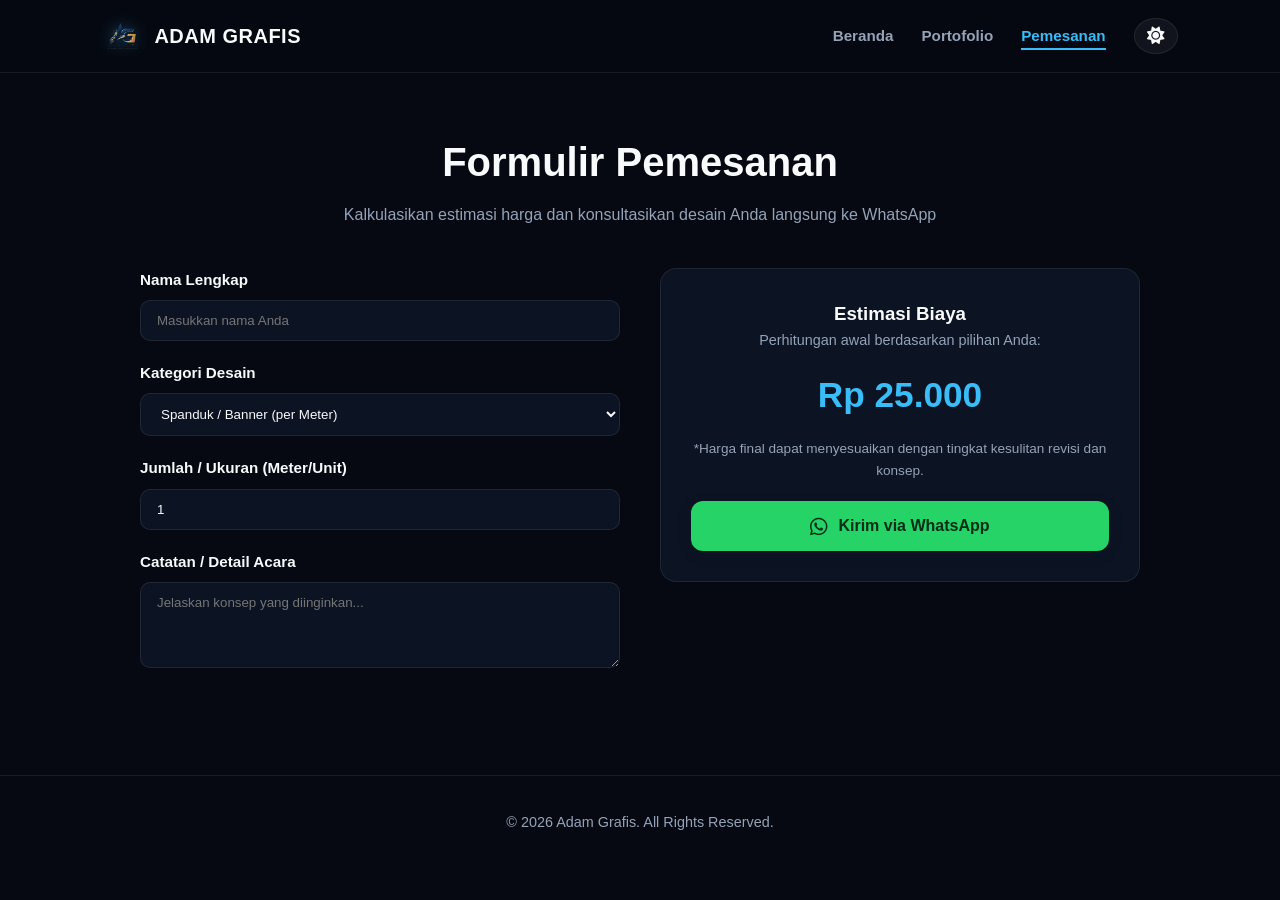
==== pemesanan.html @ 1ab86fd9 "Add files via upload" ====
<!DOCTYPE html>
<html lang="id">
<head>
  <meta charset="UTF-8">
  <meta name="viewport" content="width=device-width, initial-scale=1.0">
  <title>Pemesanan — Adam Grafis</title>
  <link rel="stylesheet" href="https://cdnjs.cloudflare.com/ajax/libs/font-awesome/6.4.0/css/all.min.css">
  <link rel="stylesheet" href="style.css">
</head>
<body>

  <!-- Smooth Page Transition Loader -->
  <div id="pageLoader" class="active">
    <div class="spinner"></div>
    <div class="loader-text">TUNGGU SEBENTAR YAA...</div>
  </div>

  <header>
    <a href="index.html" class="brand">
      <img src="logo AG.png" alt="Adam Grafis Logo">
      <span class="brand-name">ADAM GRAFIS</span>
    </a>
    <ul class="nav-links">
      <li><a href="index.html">Beranda</a></li>
      <li><a href="portofolio.html">Portofolio</a></li>
      <li><a href="pemesanan.html" class="active">Pemesanan</a></li>
      <li><button id="themeToggle" class="theme-toggle"><i class="fa-solid fa-sun"></i></button></li>
    </ul>
  </header>

  <main class="page-container">
    <h1 class="section-title">Formulir Pemesanan</h1>
    <p class="section-subtitle">Kalkulasikan estimasi harga dan konsultasikan desain Anda langsung ke WhatsApp</p>

    <div class="order-container">
      <form id="orderForm" onsubmit="event.preventDefault();">
        <div class="form-group">
          <label for="clientName">Nama Lengkap</label>
          <input type="text" id="clientName" class="form-control" placeholder="Masukkan nama Anda" required>
        </div>

        <div class="form-group">
          <label for="orderCategory">Kategori Desain</label>
          <select id="orderCategory" class="form-control">
            <option value="spanduk">Spanduk / Banner (per Meter)</option>
            <option value="flyer">Flyer / Brosur (per Paket)</option>
            <option value="stage">Stage / Rigging Backdrop (per Meter)</option>
          </select>
        </div>

        <div class="form-group">
          <label for="orderSize">Jumlah / Ukuran (Meter/Unit)</label>
          <input type="number" id="orderSize" class="form-control" value="1" min="1" required>
        </div>

        <div class="form-group">
          <label for="orderNotes">Catatan / Detail Acara</label>
          <textarea id="orderNotes" class="form-control" rows="4" placeholder="Jelaskan konsep yang diinginkan..."></textarea>
        </div>
      </form>

      <div class="price-box">
        <h3>Estimasi Biaya</h3>
        <p style="color: var(--text-secondary); font-size: 0.9rem;">Perhitungan awal berdasarkan pilihan Anda:</p>
        <div class="price-amount" id="estimatedPrice">Rp 0</div>
        <p style="font-size: 0.85rem; color: var(--text-secondary); margin-bottom: 20px;">*Harga final dapat menyesuaikan dengan tingkat kesulitan revisi dan konsep.</p>
        
        <a href="https://wa.me/6283874795123?text=Halo%20Adam%20Grafis,%20saya%20ingin%20konsultasi%20pemesanan%20desain" target="_blank" class="btn-main btn-whatsapp" style="width: 100%; justify-content: center;">
          <i class="fa-brands fa-whatsapp fa-lg"></i> Kirim via WhatsApp
        </a>
      </div>
    </div>
  </main>

  <button id="backToTop" class="back-to-top"><i class="fa-solid fa-arrow-up"></i></button>

  <footer>
    <p>&copy; 2026 Adam Grafis. All Rights Reserved.</p>
  </footer>

  <script src="script.js"></script>
</body>
</html>
---- style.css ----
/* Custom Properties / Theme Variables */
:root {
  --bg-color: #060911;
  --bg-card: rgba(15, 23, 42, 0.75);
  --bg-header: rgba(6, 9, 17, 0.85);
  --text-primary: #f8fafc;
  --text-secondary: #94a3b8;
  --accent-color: #38bdf8;
  --accent-glow: rgba(56, 189, 248, 0.35);
  --border-color: rgba(255, 255, 255, 0.08);
  --card-hover-border: rgba(56, 189, 248, 0.5);
}

[data-theme="light"] {
  --bg-color: #f1f5f9;
  --bg-card: rgba(255, 255, 255, 0.85);
  --bg-header: rgba(241, 245, 249, 0.85);
  --text-primary: #0f172a;
  --text-secondary: #475569;
  --accent-color: #0284c7;
  --accent-glow: rgba(2, 132, 199, 0.25);
  --border-color: rgba(0, 0, 0, 0.08);
  --card-hover-border: rgba(2, 132, 199, 0.4);
}

* {
  margin: 0;
  padding: 0;
  box-sizing: border-box;
  font-family: 'Plus Jakarta Sans', sans-serif;
  transition: background-color 0.4s ease, color 0.4s ease, border-color 0.4s ease;
}

html { scroll-behavior: smooth; }

body {
  background-color: var(--bg-color);
  color: var(--text-primary);
  overflow-x: hidden;
  line-height: 1.6;
}

/* Page Page Transition Loader */
#pageLoader {
  position: fixed;
  top: 0; left: 0; width: 100%; height: 100%;
  background: var(--bg-color);
  display: flex;
  flex-direction: column;
  justify-content: center;
  align-items: center;
  z-index: 9999;
  opacity: 0;
  pointer-events: none;
  transition: opacity 0.5s ease-in-out;
}

#pageLoader.active {
  opacity: 1;
  pointer-events: all;
}

.spinner {
  width: 50px;
  height: 50px;
  border: 4px solid var(--border-color);
  border-top: 4px solid var(--accent-color);
  border-radius: 50%;
  animation: spin 1.2s cubic-bezier(0.5, 0, 0.5, 1) infinite;
  box-shadow: 0 0 15px var(--accent-glow);
}

.loader-text {
  margin-top: 16px;
  font-size: 0.95rem;
  font-weight: 600;
  color: var(--accent-color);
  letter-spacing: 1px;
}

@keyframes spin {
  0% { transform: rotate(0deg); }
  100% { transform: rotate(360deg); }
}

/* Header & Navigasi */
header {
  position: fixed;
  top: 0; left: 0; width: 100%;
  padding: 16px 8%;
  display: flex;
  justify-content: space-between;
  align-items: center;
  background: var(--bg-header);
  backdrop-filter: blur(16px);
  -webkit-backdrop-filter: blur(16px);
  z-index: 1000;
  border-bottom: 1px solid var(--border-color);
}

.brand { display: flex; align-items: center; gap: 12px; text-decoration: none; }
.brand img { height: 40px; filter: drop-shadow(0 0 8px var(--accent-glow)); }
.brand-name { font-weight: 800; font-size: 1.25rem; color: var(--text-primary); letter-spacing: 0.5px; }

.nav-links { display: flex; gap: 28px; list-style: none; align-items: center; }
.nav-links a {
  color: var(--text-secondary);
  text-decoration: none;
  font-weight: 600;
  font-size: 0.95rem;
  position: relative;
  padding: 6px 0;
}

.nav-links a::after {
  content: '';
  position: absolute;
  bottom: 0; left: 0; width: 0%; height: 2px;
  background: var(--accent-color);
  transition: width 0.3s ease;
}

.nav-links a:hover::after, .nav-links a.active::after { width: 100%; }
.nav-links a:hover, .nav-links a.active { color: var(--accent-color); }

.theme-toggle {
  background: rgba(255, 255, 255, 0.05);
  border: 1px solid var(--border-color);
  color: var(--text-primary);
  font-size: 1.1rem;
  cursor: pointer;
  padding: 8px 12px;
  border-radius: 50%;
  display: flex;
  align-items: center;
  justify-content: center;
  transition: transform 0.3s ease;
}
.theme-toggle:hover { transform: scale(1.1); }

/* Layout Main Container */
.page-container { padding: 130px 8% 80px; min-height: 85vh; }
.section-title { text-align: center; font-size: 2.5rem; font-weight: 800; margin-bottom: 8px; }
.section-subtitle { text-align: center; color: var(--text-secondary); margin-bottom: 40px; }

/* Hero Section */
.hero-section {
  min-height: 90vh;
  display: flex;
  align-items: center;
  justify-content: center;
  padding: 140px 8% 80px;
  text-align: center;
}

.animated-logo-wrapper { margin-bottom: 25px; }
.animated-logo {
  width: 140px;
  height: auto;
  animation: logoFloat 4s ease-in-out infinite, logoGlow 3s ease-in-out infinite alternate;
}

@keyframes logoFloat {
  0%, 100% { transform: translateY(0px) rotate(0deg); }
  50% { transform: translateY(-12px) rotate(2deg); }
}

@keyframes logoGlow {
  0% { filter: drop-shadow(0 0 12px var(--accent-glow)); }
  100% { filter: drop-shadow(0 0 30px var(--accent-color)); }
}

.hero-title {
  font-size: 3.6rem;
  font-weight: 800;
  margin-bottom: 20px;
  background: linear-gradient(135deg, var(--text-primary) 30%, var(--accent-color) 100%);
  -webkit-background-clip: text;
  -webkit-text-fill-color: transparent;
  line-height: 1.2;
}

.hero-subtitle { color: var(--text-secondary); margin-bottom: 35px; font-size: 1.15rem; max-width: 680px; margin-left: auto; margin-right: auto; }

/* Buttons */
.btn-wrapper { display: flex; gap: 16px; justify-content: center; flex-wrap: wrap; }
.btn-main {
  padding: 12px 28px;
  border-radius: 12px;
  text-decoration: none;
  font-weight: 600;
  display: inline-flex;
  align-items: center;
  gap: 10px;
  cursor: pointer;
  border: none;
  box-shadow: 0 4px 15px rgba(0, 0, 0, 0.1);
  transition: transform 0.3s ease, box-shadow 0.3s ease;
}
.btn-main:hover { transform: translateY(-3px); box-shadow: 0 8px 25px var(--accent-glow); }
.btn-whatsapp { background: #25d366; color: #052e16; }
.btn-primary { background: var(--accent-color); color: #fff; }

/* Stats Section */
.stats-section {
  display: flex;
  justify-content: space-around;
  padding: 50px 8%;
  background: var(--bg-card);
  backdrop-filter: blur(10px);
  border-top: 1px solid var(--border-color);
  border-bottom: 1px solid var(--border-color);
  flex-wrap: wrap;
  gap: 20px;
}
.stat-card { text-align: center; }
.stat-card h3 { font-size: 2.8rem; font-weight: 800; color: var(--accent-color); }
.stat-card p { color: var(--text-secondary); font-weight: 500; }

/* Search & Filter Portofolio */
.search-container { display: flex; justify-content: center; margin-bottom: 30px; }
.search-input {
  width: 100%; max-width: 450px; padding: 14px 22px;
  border-radius: 30px; border: 1px solid var(--border-color);
  background: var(--bg-card); color: var(--text-primary);
  outline: none; font-size: 0.95rem;
}
.search-input:focus { border-color: var(--accent-color); box-shadow: 0 0 15px var(--accent-glow); }

.filter-wrapper { display: flex; justify-content: center; gap: 12px; margin-bottom: 40px; flex-wrap: wrap; }
.filter-btn {
  padding: 10px 22px; background: var(--bg-card);
  border: 1px solid var(--border-color); color: var(--text-secondary);
  border-radius: 25px; cursor: pointer; font-weight: 600;
}
.filter-btn.active, .filter-btn:hover { background: var(--accent-color); color: #fff; border-color: var(--accent-color); }

.portfolio-grid { display: grid; grid-template-columns: repeat(auto-fit, minmax(320px, 1fr)); gap: 30px; }
.portfolio-card {
  background: var(--bg-card);
  border-radius: 16px;
  border: 1px solid var(--border-color);
  overflow: hidden;
  cursor: pointer;
  backdrop-filter: blur(8px);
}
.portfolio-card:hover { border-color: var(--card-hover-border); transform: translateY(-5px); }
.card-img-container img { width: 100%; height: 230px; object-fit: cover; }
.card-body { padding: 22px; }
.card-tag { font-size: 0.75rem; color: var(--accent-color); font-weight: 800; text-transform: uppercase; margin-bottom: 6px; }
.card-title { font-size: 1.2rem; font-weight: 700; margin-bottom: 8px; }
.card-desc { font-size: 0.9rem; color: var(--text-secondary); }

/* Form Order & Estimator Box */
.order-container { display: grid; grid-template-columns: 1fr 1fr; gap: 40px; max-width: 1000px; margin: 0 auto; }
@media (max-width: 768px) { .order-container { grid-template-columns: 1fr; } }

.form-group { margin-bottom: 20px; text-align: left; }
.form-group label { display: block; margin-bottom: 8px; font-weight: 600; font-size: 0.95rem; }
.form-control {
  width: 100%; padding: 12px 16px; border-radius: 10px;
  border: 1px solid var(--border-color); background: var(--bg-card);
  color: var(--text-primary); outline: none;
}
.form-control:focus { border-color: var(--accent-color); }

.price-box {
  background: var(--bg-card); padding: 30px;
  border-radius: 16px; border: 1px solid var(--border-color);
  height: fit-content; text-align: center; backdrop-filter: blur(10px);
}
.price-amount { font-size: 2.2rem; font-weight: 800; color: var(--accent-color); margin: 15px 0; }

/* Lightbox Modal */
.lightbox { display: none; position: fixed; z-index: 2000; top:0; left:0; width:100%; height:100%; background: rgba(0,0,0,0.85); backdrop-filter: blur(10px); justify-content: center; align-items: center; flex-direction: column; }
.lightbox-content { max-width: 85%; max-height: 80%; border-radius: 12px; }
.lightbox-close { position: absolute; top: 25px; right: 35px; font-size: 2.5rem; color: #fff; cursor: pointer; }

/* Back To Top Button */
.back-to-top {
  position: fixed; bottom: 25px; right: 25px;
  background: var(--accent-color); color: #fff; border: none;
  width: 48px; height: 48px; border-radius: 50%;
  cursor: pointer; display: none; z-index: 99;
  box-shadow: 0 4px 15px var(--accent-glow);
}

footer { padding: 35px; text-align: center; border-top: 1px solid var(--border-color); color: var(--text-secondary); font-size: 0.9rem; }
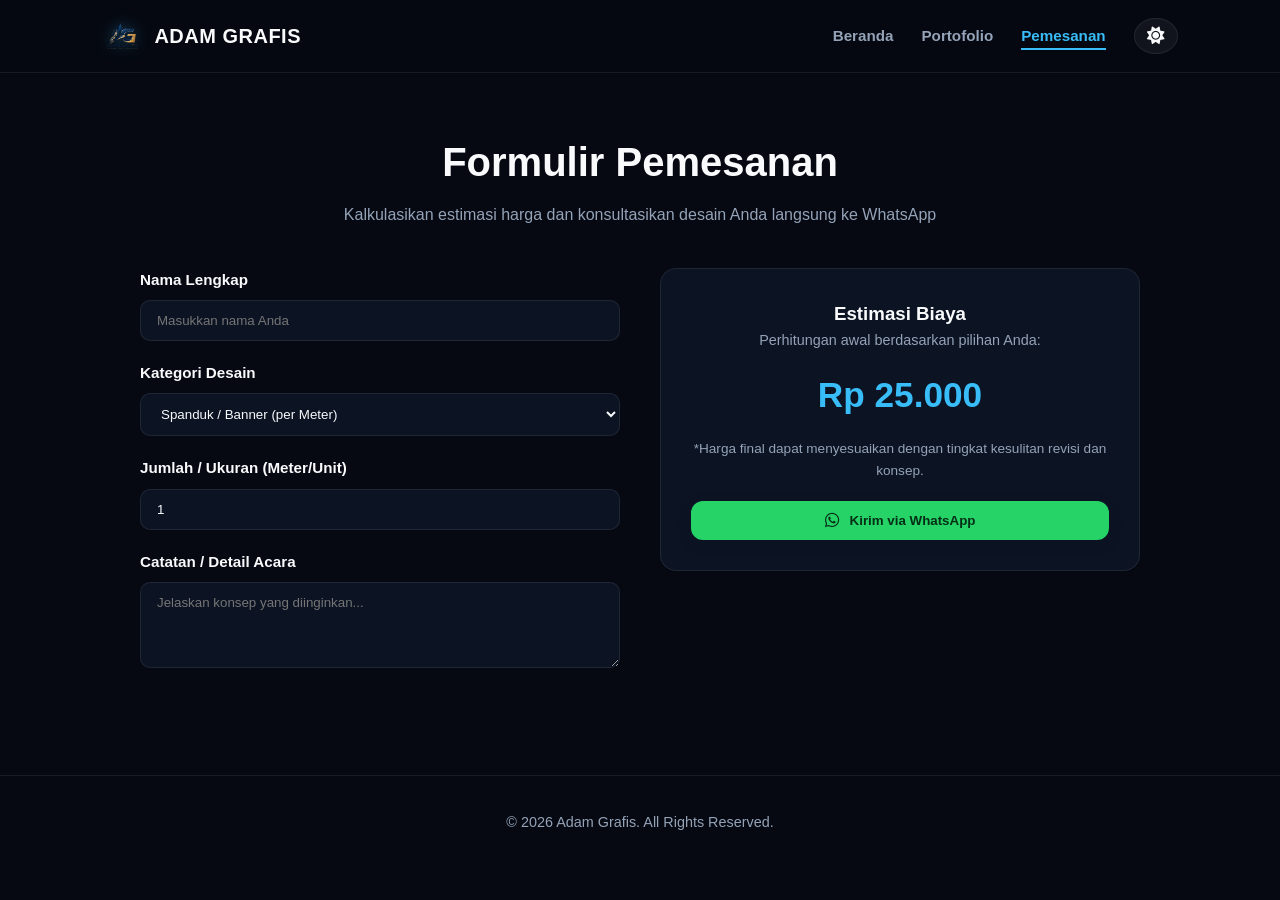
==== commit a9849607: "Update pemesanan.html" ====
--- a/pemesanan.html
+++ b/pemesanan.html
@@ -9,7 +9,6 @@
 </head>
 <body>
 
-  <!-- Smooth Page Transition Loader -->
   <div id="pageLoader" class="active">
     <div class="spinner"></div>
     <div class="loader-text">TUNGGU SEBENTAR YAA...</div>
@@ -65,9 +64,9 @@
         <div class="price-amount" id="estimatedPrice">Rp 0</div>
         <p style="font-size: 0.85rem; color: var(--text-secondary); margin-bottom: 20px;">*Harga final dapat menyesuaikan dengan tingkat kesulitan revisi dan konsep.</p>
         
-        <a href="https://wa.me/6283874795123?text=Halo%20Adam%20Grafis,%20saya%20ingin%20konsultasi%20pemesanan%20desain" target="_blank" class="btn-main btn-whatsapp" style="width: 100%; justify-content: center;">
+        <button id="sendWaBtn" class="btn-main btn-whatsapp" style="width: 100%; justify-content: center;">
           <i class="fa-brands fa-whatsapp fa-lg"></i> Kirim via WhatsApp
-        </a>
+        </button>
       </div>
     </div>
   </main>
@@ -80,4 +79,4 @@
 
   <script src="script.js"></script>
 </body>
-</html>+</html>
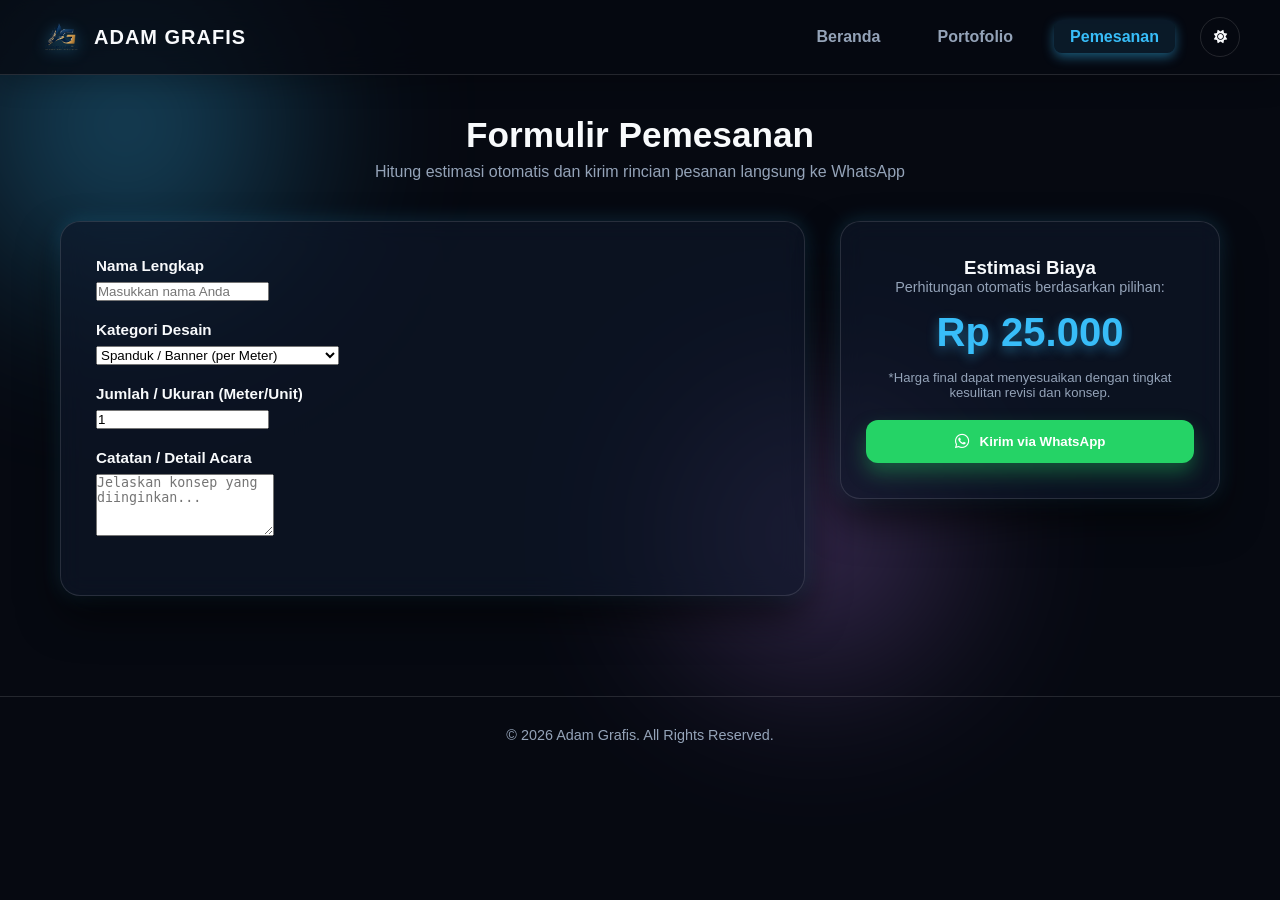
==== commit c8c7829b: "Add files via upload" ====
--- a/pemesanan.html
+++ b/pemesanan.html
@@ -1,82 +1,88 @@
-<!DOCTYPE html>
-<html lang="id">
-<head>
-  <meta charset="UTF-8">
-  <meta name="viewport" content="width=device-width, initial-scale=1.0">
-  <title>Pemesanan — Adam Grafis</title>
-  <link rel="stylesheet" href="https://cdnjs.cloudflare.com/ajax/libs/font-awesome/6.4.0/css/all.min.css">
-  <link rel="stylesheet" href="style.css">
-</head>
-<body>
-
-  <div id="pageLoader" class="active">
-    <div class="spinner"></div>
-    <div class="loader-text">TUNGGU SEBENTAR YAA...</div>
-  </div>
-
-  <header>
-    <a href="index.html" class="brand">
-      <img src="logo AG.png" alt="Adam Grafis Logo">
-      <span class="brand-name">ADAM GRAFIS</span>
-    </a>
-    <ul class="nav-links">
-      <li><a href="index.html">Beranda</a></li>
-      <li><a href="portofolio.html">Portofolio</a></li>
-      <li><a href="pemesanan.html" class="active">Pemesanan</a></li>
-      <li><button id="themeToggle" class="theme-toggle"><i class="fa-solid fa-sun"></i></button></li>
-    </ul>
-  </header>
-
-  <main class="page-container">
-    <h1 class="section-title">Formulir Pemesanan</h1>
-    <p class="section-subtitle">Kalkulasikan estimasi harga dan konsultasikan desain Anda langsung ke WhatsApp</p>
-
-    <div class="order-container">
-      <form id="orderForm" onsubmit="event.preventDefault();">
-        <div class="form-group">
-          <label for="clientName">Nama Lengkap</label>
-          <input type="text" id="clientName" class="form-control" placeholder="Masukkan nama Anda" required>
-        </div>
-
-        <div class="form-group">
-          <label for="orderCategory">Kategori Desain</label>
-          <select id="orderCategory" class="form-control">
-            <option value="spanduk">Spanduk / Banner (per Meter)</option>
-            <option value="flyer">Flyer / Brosur (per Paket)</option>
-            <option value="stage">Stage / Rigging Backdrop (per Meter)</option>
-          </select>
-        </div>
-
-        <div class="form-group">
-          <label for="orderSize">Jumlah / Ukuran (Meter/Unit)</label>
-          <input type="number" id="orderSize" class="form-control" value="1" min="1" required>
-        </div>
-
-        <div class="form-group">
-          <label for="orderNotes">Catatan / Detail Acara</label>
-          <textarea id="orderNotes" class="form-control" rows="4" placeholder="Jelaskan konsep yang diinginkan..."></textarea>
-        </div>
-      </form>
-
-      <div class="price-box">
-        <h3>Estimasi Biaya</h3>
-        <p style="color: var(--text-secondary); font-size: 0.9rem;">Perhitungan awal berdasarkan pilihan Anda:</p>
-        <div class="price-amount" id="estimatedPrice">Rp 0</div>
-        <p style="font-size: 0.85rem; color: var(--text-secondary); margin-bottom: 20px;">*Harga final dapat menyesuaikan dengan tingkat kesulitan revisi dan konsep.</p>
-        
-        <button id="sendWaBtn" class="btn-main btn-whatsapp" style="width: 100%; justify-content: center;">
-          <i class="fa-brands fa-whatsapp fa-lg"></i> Kirim via WhatsApp
-        </button>
-      </div>
-    </div>
-  </main>
-
-  <button id="backToTop" class="back-to-top"><i class="fa-solid fa-arrow-up"></i></button>
-
-  <footer>
-    <p>&copy; 2026 Adam Grafis. All Rights Reserved.</p>
-  </footer>
-
-  <script src="script.js"></script>
-</body>
-</html>
+<!DOCTYPE html>
+<html lang="id">
+<head>
+  <meta charset="UTF-8">
+  <meta name="viewport" content="width=device-width, initial-scale=1.0">
+  <title>Pemesanan — Adam Grafis (3D Parallax)</title>
+  <link rel="stylesheet" href="https://cdnjs.cloudflare.com/ajax/libs/font-awesome/6.4.0/css/all.min.css">
+  <link rel="stylesheet" href="style.css">
+</head>
+<body>
+
+  <!-- Smooth Page Transition Loader -->
+  <div id="pageLoader" class="active">
+    <div class="spinner"></div>
+    <div class="loader-text">MEMUAT SISTEM PESANAN...</div>
+  </div>
+
+  <div class="parallax-bg-glow">
+    <div class="glow-orb orb-1" data-parallax-speed="-0.03"></div>
+    <div class="glow-orb orb-3" data-parallax-speed="0.05"></div>
+  </div>
+
+  <header class="parallax-header">
+    <a href="index.html" class="brand tilt-card" data-tilt-max="15">
+      <img src="logo AG.png" alt="Adam Grafis Logo" class="brand-logo-3d">
+      <span class="brand-name">ADAM GRAFIS</span>
+    </a>
+    <ul class="nav-links">
+      <li><a href="index.html">Beranda</a></li>
+      <li><a href="portofolio.html">Portofolio</a></li>
+      <li><a href="pemesanan.html" class="active">Pemesanan</a></li>
+      <li><button id="themeToggle" class="theme-toggle"><i class="fa-solid fa-sun"></i></button></li>
+    </ul>
+  </header>
+
+  <main class="page-container">
+    <h1 class="section-title">Formulir Pemesanan</h1>
+    <p class="section-subtitle">Hitung estimasi otomatis dan kirim rincian pesanan langsung ke WhatsApp</p>
+
+    <div class="order-container">
+      <form id="orderForm" class="tilt-card" data-tilt-max="10" onsubmit="event.preventDefault();">
+        <div class="form-group tilt-child" data-depth="10">
+          <label for="clientName">Nama Lengkap</label>
+          <input type="text" id="clientName" class="form-control 3d-input" placeholder="Masukkan nama Anda" required>
+        </div>
+
+        <div class="form-group tilt-child" data-depth="10">
+          <label for="orderCategory">Kategori Desain</label>
+          <select id="orderCategory" class="form-control 3d-input">
+            <option value="spanduk">Spanduk / Banner (per Meter)</option>
+            <option value="flyer">Flyer / Brosur (per Paket)</option>
+            <option value="stage">Stage / Rigging Backdrop (per Meter)</option>
+          </select>
+        </div>
+
+        <div class="form-group tilt-child" data-depth="10">
+          <label for="orderSize">Jumlah / Ukuran (Meter/Unit)</label>
+          <input type="number" id="orderSize" class="form-control 3d-input" value="1" min="1" required>
+        </div>
+
+        <div class="form-group tilt-child" data-depth="10">
+          <label for="orderNotes">Catatan / Detail Acara</label>
+          <textarea id="orderNotes" class="form-control 3d-input" rows="4" placeholder="Jelaskan konsep yang diinginkan..."></textarea>
+        </div>
+      </form>
+
+      <div class="price-box tilt-card" data-tilt-max="15">
+        <h3 class="tilt-child" data-depth="15">Estimasi Biaya</h3>
+        <p class="tilt-child" data-depth="10" style="color: var(--text-secondary); font-size: 0.9rem;">Perhitungan otomatis berdasarkan pilihan:</p>
+        <div class="price-amount tilt-child" data-depth="25" id="estimatedPrice">Rp 0</div>
+        <p class="tilt-child" data-depth="10" style="font-size: 0.82rem; color: var(--text-secondary); margin-bottom: 20px;">*Harga final dapat menyesuaikan dengan tingkat kesulitan revisi dan konsep.</p>
+        
+        <button id="sendWaBtn" class="btn-main btn-whatsapp 3d-btn tilt-child" data-depth="20" style="width: 100%; justify-content: center;">
+          <i class="fa-brands fa-whatsapp fa-lg"></i> Kirim via WhatsApp
+        </button>
+      </div>
+    </div>
+  </main>
+
+  <button id="backToTop" class="back-to-top 3d-btn"><i class="fa-solid fa-arrow-up"></i></button>
+
+  <footer>
+    <p>&copy; 2026 Adam Grafis. All Rights Reserved.</p>
+  </footer>
+
+  <script src="script.js"></script>
+</body>
+</html>
--- a/style.css
+++ b/style.css
@@ -1,288 +1,602 @@
-/* Custom Properties / Theme Variables */
-:root {
-  --bg-color: #060911;
-  --bg-card: rgba(15, 23, 42, 0.75);
-  --bg-header: rgba(6, 9, 17, 0.85);
-  --text-primary: #f8fafc;
-  --text-secondary: #94a3b8;
-  --accent-color: #38bdf8;
-  --accent-glow: rgba(56, 189, 248, 0.35);
-  --border-color: rgba(255, 255, 255, 0.08);
-  --card-hover-border: rgba(56, 189, 248, 0.5);
-}
-
-[data-theme="light"] {
-  --bg-color: #f1f5f9;
-  --bg-card: rgba(255, 255, 255, 0.85);
-  --bg-header: rgba(241, 245, 249, 0.85);
-  --text-primary: #0f172a;
-  --text-secondary: #475569;
-  --accent-color: #0284c7;
-  --accent-glow: rgba(2, 132, 199, 0.25);
-  --border-color: rgba(0, 0, 0, 0.08);
-  --card-hover-border: rgba(2, 132, 199, 0.4);
-}
-
-* {
-  margin: 0;
-  padding: 0;
-  box-sizing: border-box;
-  font-family: 'Plus Jakarta Sans', sans-serif;
-  transition: background-color 0.4s ease, color 0.4s ease, border-color 0.4s ease;
-}
-
-html { scroll-behavior: smooth; }
-
-body {
-  background-color: var(--bg-color);
-  color: var(--text-primary);
-  overflow-x: hidden;
-  line-height: 1.6;
-}
-
-/* Page Page Transition Loader */
-#pageLoader {
-  position: fixed;
-  top: 0; left: 0; width: 100%; height: 100%;
-  background: var(--bg-color);
-  display: flex;
-  flex-direction: column;
-  justify-content: center;
-  align-items: center;
-  z-index: 9999;
-  opacity: 0;
-  pointer-events: none;
-  transition: opacity 0.5s ease-in-out;
-}
-
-#pageLoader.active {
-  opacity: 1;
-  pointer-events: all;
-}
-
-.spinner {
-  width: 50px;
-  height: 50px;
-  border: 4px solid var(--border-color);
-  border-top: 4px solid var(--accent-color);
-  border-radius: 50%;
-  animation: spin 1.2s cubic-bezier(0.5, 0, 0.5, 1) infinite;
-  box-shadow: 0 0 15px var(--accent-glow);
-}
-
-.loader-text {
-  margin-top: 16px;
-  font-size: 0.95rem;
-  font-weight: 600;
-  color: var(--accent-color);
-  letter-spacing: 1px;
-}
-
-@keyframes spin {
-  0% { transform: rotate(0deg); }
-  100% { transform: rotate(360deg); }
-}
-
-/* Header & Navigasi */
-header {
-  position: fixed;
-  top: 0; left: 0; width: 100%;
-  padding: 16px 8%;
-  display: flex;
-  justify-content: space-between;
-  align-items: center;
-  background: var(--bg-header);
-  backdrop-filter: blur(16px);
-  -webkit-backdrop-filter: blur(16px);
-  z-index: 1000;
-  border-bottom: 1px solid var(--border-color);
-}
-
-.brand { display: flex; align-items: center; gap: 12px; text-decoration: none; }
-.brand img { height: 40px; filter: drop-shadow(0 0 8px var(--accent-glow)); }
-.brand-name { font-weight: 800; font-size: 1.25rem; color: var(--text-primary); letter-spacing: 0.5px; }
-
-.nav-links { display: flex; gap: 28px; list-style: none; align-items: center; }
-.nav-links a {
-  color: var(--text-secondary);
-  text-decoration: none;
-  font-weight: 600;
-  font-size: 0.95rem;
-  position: relative;
-  padding: 6px 0;
-}
-
-.nav-links a::after {
-  content: '';
-  position: absolute;
-  bottom: 0; left: 0; width: 0%; height: 2px;
-  background: var(--accent-color);
-  transition: width 0.3s ease;
-}
-
-.nav-links a:hover::after, .nav-links a.active::after { width: 100%; }
-.nav-links a:hover, .nav-links a.active { color: var(--accent-color); }
-
-.theme-toggle {
-  background: rgba(255, 255, 255, 0.05);
-  border: 1px solid var(--border-color);
-  color: var(--text-primary);
-  font-size: 1.1rem;
-  cursor: pointer;
-  padding: 8px 12px;
-  border-radius: 50%;
-  display: flex;
-  align-items: center;
-  justify-content: center;
-  transition: transform 0.3s ease;
-}
-.theme-toggle:hover { transform: scale(1.1); }
-
-/* Layout Main Container */
-.page-container { padding: 130px 8% 80px; min-height: 85vh; }
-.section-title { text-align: center; font-size: 2.5rem; font-weight: 800; margin-bottom: 8px; }
-.section-subtitle { text-align: center; color: var(--text-secondary); margin-bottom: 40px; }
-
-/* Hero Section */
-.hero-section {
-  min-height: 90vh;
-  display: flex;
-  align-items: center;
-  justify-content: center;
-  padding: 140px 8% 80px;
-  text-align: center;
-}
-
-.animated-logo-wrapper { margin-bottom: 25px; }
-.animated-logo {
-  width: 140px;
-  height: auto;
-  animation: logoFloat 4s ease-in-out infinite, logoGlow 3s ease-in-out infinite alternate;
-}
-
-@keyframes logoFloat {
-  0%, 100% { transform: translateY(0px) rotate(0deg); }
-  50% { transform: translateY(-12px) rotate(2deg); }
-}
-
-@keyframes logoGlow {
-  0% { filter: drop-shadow(0 0 12px var(--accent-glow)); }
-  100% { filter: drop-shadow(0 0 30px var(--accent-color)); }
-}
-
-.hero-title {
-  font-size: 3.6rem;
-  font-weight: 800;
-  margin-bottom: 20px;
-  background: linear-gradient(135deg, var(--text-primary) 30%, var(--accent-color) 100%);
-  -webkit-background-clip: text;
-  -webkit-text-fill-color: transparent;
-  line-height: 1.2;
-}
-
-.hero-subtitle { color: var(--text-secondary); margin-bottom: 35px; font-size: 1.15rem; max-width: 680px; margin-left: auto; margin-right: auto; }
-
-/* Buttons */
-.btn-wrapper { display: flex; gap: 16px; justify-content: center; flex-wrap: wrap; }
-.btn-main {
-  padding: 12px 28px;
-  border-radius: 12px;
-  text-decoration: none;
-  font-weight: 600;
-  display: inline-flex;
-  align-items: center;
-  gap: 10px;
-  cursor: pointer;
-  border: none;
-  box-shadow: 0 4px 15px rgba(0, 0, 0, 0.1);
-  transition: transform 0.3s ease, box-shadow 0.3s ease;
-}
-.btn-main:hover { transform: translateY(-3px); box-shadow: 0 8px 25px var(--accent-glow); }
-.btn-whatsapp { background: #25d366; color: #052e16; }
-.btn-primary { background: var(--accent-color); color: #fff; }
-
-/* Stats Section */
-.stats-section {
-  display: flex;
-  justify-content: space-around;
-  padding: 50px 8%;
-  background: var(--bg-card);
-  backdrop-filter: blur(10px);
-  border-top: 1px solid var(--border-color);
-  border-bottom: 1px solid var(--border-color);
-  flex-wrap: wrap;
-  gap: 20px;
-}
-.stat-card { text-align: center; }
-.stat-card h3 { font-size: 2.8rem; font-weight: 800; color: var(--accent-color); }
-.stat-card p { color: var(--text-secondary); font-weight: 500; }
-
-/* Search & Filter Portofolio */
-.search-container { display: flex; justify-content: center; margin-bottom: 30px; }
-.search-input {
-  width: 100%; max-width: 450px; padding: 14px 22px;
-  border-radius: 30px; border: 1px solid var(--border-color);
-  background: var(--bg-card); color: var(--text-primary);
-  outline: none; font-size: 0.95rem;
-}
-.search-input:focus { border-color: var(--accent-color); box-shadow: 0 0 15px var(--accent-glow); }
-
-.filter-wrapper { display: flex; justify-content: center; gap: 12px; margin-bottom: 40px; flex-wrap: wrap; }
-.filter-btn {
-  padding: 10px 22px; background: var(--bg-card);
-  border: 1px solid var(--border-color); color: var(--text-secondary);
-  border-radius: 25px; cursor: pointer; font-weight: 600;
-}
-.filter-btn.active, .filter-btn:hover { background: var(--accent-color); color: #fff; border-color: var(--accent-color); }
-
-.portfolio-grid { display: grid; grid-template-columns: repeat(auto-fit, minmax(320px, 1fr)); gap: 30px; }
-.portfolio-card {
-  background: var(--bg-card);
-  border-radius: 16px;
-  border: 1px solid var(--border-color);
-  overflow: hidden;
-  cursor: pointer;
-  backdrop-filter: blur(8px);
-}
-.portfolio-card:hover { border-color: var(--card-hover-border); transform: translateY(-5px); }
-.card-img-container img { width: 100%; height: 230px; object-fit: cover; }
-.card-body { padding: 22px; }
-.card-tag { font-size: 0.75rem; color: var(--accent-color); font-weight: 800; text-transform: uppercase; margin-bottom: 6px; }
-.card-title { font-size: 1.2rem; font-weight: 700; margin-bottom: 8px; }
-.card-desc { font-size: 0.9rem; color: var(--text-secondary); }
-
-/* Form Order & Estimator Box */
-.order-container { display: grid; grid-template-columns: 1fr 1fr; gap: 40px; max-width: 1000px; margin: 0 auto; }
-@media (max-width: 768px) { .order-container { grid-template-columns: 1fr; } }
-
-.form-group { margin-bottom: 20px; text-align: left; }
-.form-group label { display: block; margin-bottom: 8px; font-weight: 600; font-size: 0.95rem; }
-.form-control {
-  width: 100%; padding: 12px 16px; border-radius: 10px;
-  border: 1px solid var(--border-color); background: var(--bg-card);
-  color: var(--text-primary); outline: none;
-}
-.form-control:focus { border-color: var(--accent-color); }
-
-.price-box {
-  background: var(--bg-card); padding: 30px;
-  border-radius: 16px; border: 1px solid var(--border-color);
-  height: fit-content; text-align: center; backdrop-filter: blur(10px);
-}
-.price-amount { font-size: 2.2rem; font-weight: 800; color: var(--accent-color); margin: 15px 0; }
-
-/* Lightbox Modal */
-.lightbox { display: none; position: fixed; z-index: 2000; top:0; left:0; width:100%; height:100%; background: rgba(0,0,0,0.85); backdrop-filter: blur(10px); justify-content: center; align-items: center; flex-direction: column; }
-.lightbox-content { max-width: 85%; max-height: 80%; border-radius: 12px; }
-.lightbox-close { position: absolute; top: 25px; right: 35px; font-size: 2.5rem; color: #fff; cursor: pointer; }
-
-/* Back To Top Button */
-.back-to-top {
-  position: fixed; bottom: 25px; right: 25px;
-  background: var(--accent-color); color: #fff; border: none;
-  width: 48px; height: 48px; border-radius: 50%;
-  cursor: pointer; display: none; z-index: 99;
-  box-shadow: 0 4px 15px var(--accent-glow);
-}
-
-footer { padding: 35px; text-align: center; border-top: 1px solid var(--border-color); color: var(--text-secondary); font-size: 0.9rem; }+/* Custom 3D Parallax & Modern Dynamic Styling */
+:root {
+  --bg-color: #060911;
+  --bg-card: rgba(15, 23, 42, 0.65);
+  --bg-header: rgba(6, 9, 17, 0.75);
+  --text-primary: #f8fafc;
+  --text-secondary: #94a3b8;
+  --accent-color: #38bdf8;
+  --accent-glow: rgba(56, 189, 248, 0.45);
+  --border-color: rgba(255, 255, 255, 0.12);
+  --card-hover-border: rgba(56, 189, 248, 0.6);
+  --shadow-3d: 0 20px 40px rgba(0, 0, 0, 0.6), 0 0 20px rgba(56, 189, 248, 0.2);
+}
+
+[data-theme="light"] {
+  --bg-color: #e2e8f0;
+  --bg-card: rgba(255, 255, 255, 0.75);
+  --bg-header: rgba(241, 245, 249, 0.85);
+  --text-primary: #0f172a;
+  --text-secondary: #475569;
+  --accent-color: #0284c7;
+  --accent-glow: rgba(2, 132, 199, 0.3);
+  --border-color: rgba(0, 0, 0, 0.08);
+  --card-hover-border: rgba(2, 132, 199, 0.5);
+  --shadow-3d: 0 20px 35px rgba(0, 0, 0, 0.15), 0 0 15px rgba(2, 132, 199, 0.15);
+}
+
+* {
+  box-sizing: border-box;
+  margin: 0;
+  padding: 0;
+  transition: background-color 0.3s ease, color 0.3s ease, border-color 0.3s ease;
+}
+
+body {
+  font-family: 'Segoe UI', Tahoma, Geneva, Verdana, sans-serif;
+  background-color: var(--bg-color);
+  color: var(--text-primary);
+  overflow-x: hidden;
+  perspective: 1200px;
+}
+
+/* Ambient Parallax Glowing Background Orbs */
+.parallax-bg-glow {
+  position: fixed;
+  top: 0;
+  left: 0;
+  width: 100vw;
+  height: 100vh;
+  pointer-events: none;
+  z-index: -1;
+  overflow: hidden;
+}
+
+.glow-orb {
+  position: absolute;
+  border-radius: 50%;
+  filter: blur(90px);
+  opacity: 0.5;
+  transition: transform 0.1s ease-out;
+}
+
+.orb-1 {
+  width: 450px;
+  height: 450px;
+  background: radial-gradient(circle, var(--accent-color), transparent 70%);
+  top: -100px;
+  left: -100px;
+}
+
+.orb-2 {
+  width: 550px;
+  height: 550px;
+  background: radial-gradient(circle, #818cf8, transparent 70%);
+  bottom: -150px;
+  right: -100px;
+}
+
+.orb-3 {
+  width: 350px;
+  height: 350px;
+  background: radial-gradient(circle, #c084fc, transparent 70%);
+  top: 40%;
+  left: 50%;
+}
+
+/* Page Loader Overlay */
+#pageLoader {
+  position: fixed;
+  inset: 0;
+  background: var(--bg-color);
+  z-index: 9999;
+  display: flex;
+  flex-direction: column;
+  justify-content: center;
+  align-items: center;
+  opacity: 0;
+  pointer-events: none;
+  transition: opacity 0.4s ease;
+}
+
+#pageLoader.active {
+  opacity: 1;
+  pointer-events: all;
+}
+
+.spinner {
+  width: 50px;
+  height: 50px;
+  border: 4px solid var(--border-color);
+  border-top-color: var(--accent-color);
+  border-radius: 50%;
+  animation: spin 0.8s linear infinite;
+}
+
+.loader-text {
+  margin-top: 20px;
+  letter-spacing: 2px;
+  font-size: 0.85rem;
+  font-weight: 700;
+  color: var(--accent-color);
+}
+
+@keyframes spin {
+  to { transform: rotate(360deg); }
+}
+
+/* Header & Navigation Bar */
+header {
+  position: sticky;
+  top: 0;
+  z-index: 1000;
+  display: flex;
+  justify-content: space-between;
+  align-items: center;
+  padding: 16px 40px;
+  background: var(--bg-header);
+  backdrop-filter: blur(16px);
+  border-bottom: 1px solid var(--border-color);
+  box-shadow: 0 10px 25px rgba(0,0,0,0.2);
+}
+
+.brand {
+  display: flex;
+  align-items: center;
+  gap: 12px;
+  text-decoration: none;
+  color: var(--text-primary);
+  transform-style: preserve-3d;
+}
+
+.brand-logo-3d {
+  width: 42px;
+  height: 42px;
+  filter: drop-shadow(0 4px 8px var(--accent-glow));
+}
+
+.brand-name {
+  font-weight: 800;
+  font-size: 1.25rem;
+  letter-spacing: 1px;
+}
+
+.nav-links {
+  display: flex;
+  list-style: none;
+  align-items: center;
+  gap: 25px;
+}
+
+.nav-links a {
+  text-decoration: none;
+  color: var(--text-secondary);
+  font-weight: 600;
+  padding: 8px 16px;
+  border-radius: 8px;
+  transition: all 0.3s ease;
+}
+
+.nav-links a:hover, .nav-links a.active {
+  color: var(--accent-color);
+  background: rgba(56, 189, 248, 0.1);
+  box-shadow: 0 4px 12px var(--accent-glow);
+}
+
+.theme-toggle {
+  background: transparent;
+  border: 1px solid var(--border-color);
+  color: var(--text-primary);
+  width: 40px;
+  height: 40px;
+  border-radius: 50%;
+  cursor: pointer;
+  display: flex;
+  align-items: center;
+  justify-content: center;
+  transition: transform 0.3s ease, border-color 0.3s ease;
+}
+
+.theme-toggle:hover {
+  transform: rotate(20deg) scale(1.1);
+  border-color: var(--accent-color);
+}
+
+/* Hero Section with 3D Depth Card */
+.hero-section {
+  min-height: 80vh;
+  display: flex;
+  align-items: center;
+  justify-content: center;
+  padding: 60px 20px;
+  text-align: center;
+  position: relative;
+}
+
+.hero-parallax-container {
+  max-width: 800px;
+  width: 100%;
+}
+
+.hero-card-3d {
+  background: var(--bg-card);
+  padding: 50px 40px;
+  border-radius: 24px;
+  border: 1px solid var(--border-color);
+  box-shadow: var(--shadow-3d);
+  backdrop-filter: blur(20px);
+  transform-style: preserve-3d;
+  will-change: transform;
+}
+
+.animated-logo-wrapper {
+  margin-bottom: 25px;
+  display: inline-block;
+  transform-style: preserve-3d;
+}
+
+.animated-logo {
+  width: 120px;
+  height: 120px;
+  animation: float3d 4s ease-in-out infinite;
+  filter: drop-shadow(0 15px 25px var(--accent-glow));
+}
+
+@keyframes float3d {
+  0%, 100% { transform: translateY(0) rotate(0deg); }
+  50% { transform: translateY(-15px) rotate(3deg); }
+}
+
+.hero-title {
+  font-size: 2.8rem;
+  font-weight: 800;
+  margin-bottom: 16px;
+  background: linear-gradient(135deg, var(--text-primary), var(--accent-color));
+  -webkit-background-clip: text;
+  -webkit-text-fill-color: transparent;
+  line-height: 1.2;
+}
+
+.hero-subtitle {
+  color: var(--text-secondary);
+  font-size: 1.15rem;
+  margin-bottom: 30px;
+  line-height: 1.6;
+}
+
+/* 3D Interactive Buttons & Controls */
+.btn-wrapper {
+  display: flex;
+  gap: 16px;
+  justify-content: center;
+  flex-wrap: wrap;
+}
+
+.btn-main {
+  display: inline-flex;
+  align-items: center;
+  gap: 10px;
+  padding: 14px 28px;
+  border-radius: 12px;
+  font-weight: 700;
+  text-decoration: none;
+  cursor: pointer;
+  border: none;
+  transition: transform 0.2s cubic-bezier(0.34, 1.56, 0.64, 1), box-shadow 0.2s ease;
+  transform-style: preserve-3d;
+}
+
+.3d-btn:hover {
+  transform: translateZ(15px) translateY(-3px) scale(1.03);
+}
+
+.3d-btn:active {
+  transform: translateZ(5px) translateY(0) scale(0.98);
+}
+
+.btn-primary {
+  background: var(--accent-color);
+  color: #060911;
+  box-shadow: 0 10px 20px var(--accent-glow);
+}
+
+.btn-whatsapp {
+  background: #25d366;
+  color: #fff;
+  box-shadow: 0 10px 20px rgba(37, 211, 102, 0.35);
+}
+
+/* Page Containers & 3D Tilt Cards Grid */
+.page-container {
+  max-width: 1200px;
+  margin: 0 auto;
+  padding: 40px 20px;
+}
+
+.section-title {
+  font-size: 2.2rem;
+  font-weight: 800;
+  text-align: center;
+  margin-bottom: 8px;
+}
+
+.section-subtitle {
+  text-align: center;
+  color: var(--text-secondary);
+  margin-bottom: 40px;
+}
+
+.portfolio-grid {
+  display: grid;
+  grid-template-columns: repeat(auto-fill, minmax(320px, 1fr));
+  gap: 30px;
+}
+
+.tilt-card {
+  transform-style: preserve-3d;
+  will-change: transform;
+  transition: transform 0.15s ease-out, border-color 0.3s ease, box-shadow 0.3s ease;
+}
+
+.portfolio-card {
+  background: var(--bg-card);
+  border-radius: 18px;
+  border: 1px solid var(--border-color);
+  overflow: hidden;
+  backdrop-filter: blur(12px);
+  box-shadow: var(--shadow-3d);
+}
+
+.portfolio-card:hover {
+  border-color: var(--card-hover-border);
+  box-shadow: 0 25px 50px rgba(0,0,0,0.5), 0 0 25px var(--accent-glow);
+}
+
+.card-img-container {
+  overflow: hidden;
+  height: 220px;
+  position: relative;
+}
+
+.card-img-container img {
+  width: 100%;
+  height: 100%;
+  object-fit: cover;
+  transition: transform 0.5s ease;
+}
+
+.portfolio-card:hover .card-img-container img {
+  transform: scale(1.08) rotate(1deg);
+}
+
+.card-body {
+  padding: 20px;
+}
+
+.card-tag {
+  display: inline-block;
+  padding: 4px 10px;
+  background: rgba(56, 189, 248, 0.15);
+  color: var(--accent-color);
+  border-radius: 6px;
+  font-size: 0.75rem;
+  font-weight: 700;
+  margin-bottom: 10px;
+  text-transform: uppercase;
+}
+
+.card-title {
+  font-size: 1.15rem;
+  font-weight: 700;
+  margin-bottom: 8px;
+}
+
+.card-desc {
+  color: var(--text-secondary);
+  font-size: 0.9rem;
+  line-height: 1.5;
+}
+
+.service-icon-3d {
+  color: var(--accent-color);
+  margin-bottom: 16px;
+  filter: drop-shadow(0 8px 16px var(--accent-glow));
+}
+
+/* Search Bar & Filter Controls */
+.search-container {
+  max-width: 500px;
+  margin: 0 auto 25px auto;
+}
+
+.3d-input {
+  width: 100%;
+  padding: 14px 20px;
+  border-radius: 12px;
+  border: 1px solid var(--border-color);
+  background: var(--bg-card);
+  color: var(--text-primary);
+  outline: none;
+  box-shadow: inset 0 2px 6px rgba(0,0,0,0.3);
+  backdrop-filter: blur(10px);
+}
+
+.3d-input:focus {
+  border-color: var(--accent-color);
+  box-shadow: 0 0 15px var(--accent-glow);
+}
+
+.filter-wrapper {
+  display: flex;
+  justify-content: center;
+  gap: 12px;
+  margin-bottom: 35px;
+  flex-wrap: wrap;
+}
+
+.filter-btn {
+  padding: 10px 20px;
+  border-radius: 10px;
+  background: var(--bg-card);
+  border: 1px solid var(--border-color);
+  color: var(--text-secondary);
+  font-weight: 600;
+  cursor: pointer;
+}
+
+.filter-btn.active, .filter-btn:hover {
+  background: var(--accent-color);
+  color: #060911;
+  border-color: var(--accent-color);
+  box-shadow: 0 6px 16px var(--accent-glow);
+}
+
+/* Stats Section */
+.stats-section {
+  display: flex;
+  justify-content: center;
+  gap: 30px;
+  max-width: 1000px;
+  margin: 50px auto;
+  padding: 0 20px;
+  flex-wrap: wrap;
+}
+
+.stat-card {
+  flex: 1;
+  min-width: 220px;
+  background: var(--bg-card);
+  border: 1px solid var(--border-color);
+  padding: 30px;
+  border-radius: 20px;
+  text-align: center;
+  backdrop-filter: blur(12px);
+  box-shadow: var(--shadow-3d);
+}
+
+.stat-card h3 {
+  font-size: 2.8rem;
+  font-weight: 800;
+  color: var(--accent-color);
+}
+
+.stat-card p {
+  color: var(--text-secondary);
+  font-weight: 600;
+  margin-top: 5px;
+}
+
+/* Pemesanan Form Container */
+.order-container {
+  display: grid;
+  grid-template-columns: 1fr 380px;
+  gap: 35px;
+  margin-top: 20px;
+}
+
+@media (max-width: 850px) {
+  .order-container { grid-template-columns: 1fr; }
+}
+
+#orderForm {
+  background: var(--bg-card);
+  padding: 35px;
+  border-radius: 20px;
+  border: 1px solid var(--border-color);
+  backdrop-filter: blur(12px);
+  box-shadow: var(--shadow-3d);
+}
+
+.form-group {
+  margin-bottom: 20px;
+}
+
+.form-group label {
+  display: block;
+  margin-bottom: 8px;
+  font-weight: 600;
+  font-size: 0.95rem;
+}
+
+.price-box {
+  background: var(--bg-card);
+  padding: 35px 25px;
+  border-radius: 20px;
+  border: 1px solid var(--border-color);
+  backdrop-filter: blur(12px);
+  box-shadow: var(--shadow-3d);
+  text-align: center;
+  height: fit-content;
+}
+
+.price-amount {
+  font-size: 2.5rem;
+  font-weight: 800;
+  color: var(--accent-color);
+  margin: 15px 0;
+  text-shadow: 0 4px 12px var(--accent-glow);
+}
+
+/* Lightbox Modal */
+.lightbox {
+  display: none;
+  position: fixed;
+  inset: 0;
+  z-index: 2000;
+  background: rgba(0,0,0,0.85);
+  backdrop-filter: blur(15px);
+  justify-content: center;
+  align-items: center;
+  flex-direction: column;
+}
+
+.lightbox-content {
+  max-width: 85%;
+  max-height: 80%;
+  border-radius: 16px;
+  box-shadow: 0 25px 60px rgba(0,0,0,0.8);
+  transform: scale(0.9);
+  transition: transform 0.3s ease;
+}
+
+.lightbox.active .lightbox-content {
+  transform: scale(1);
+}
+
+.lightbox-close {
+  position: absolute;
+  top: 25px;
+  right: 35px;
+  font-size: 2.5rem;
+  color: #fff;
+  cursor: pointer;
+}
+
+/* Back To Top Button */
+.back-to-top {
+  position: fixed;
+  bottom: 30px;
+  right: 30px;
+  width: 50px;
+  height: 50px;
+  border-radius: 50%;
+  background: var(--accent-color);
+  color: #060911;
+  border: none;
+  cursor: pointer;
+  display: none;
+  align-items: center;
+  justify-content: center;
+  box-shadow: 0 10px 20px var(--accent-glow);
+  z-index: 900;
+}
+
+/* Footer */
+footer {
+  text-align: center;
+  padding: 30px 20px;
+  color: var(--text-secondary);
+  border-top: 1px solid var(--border-color);
+  margin-top: 60px;
+  font-size: 0.9rem;
+}
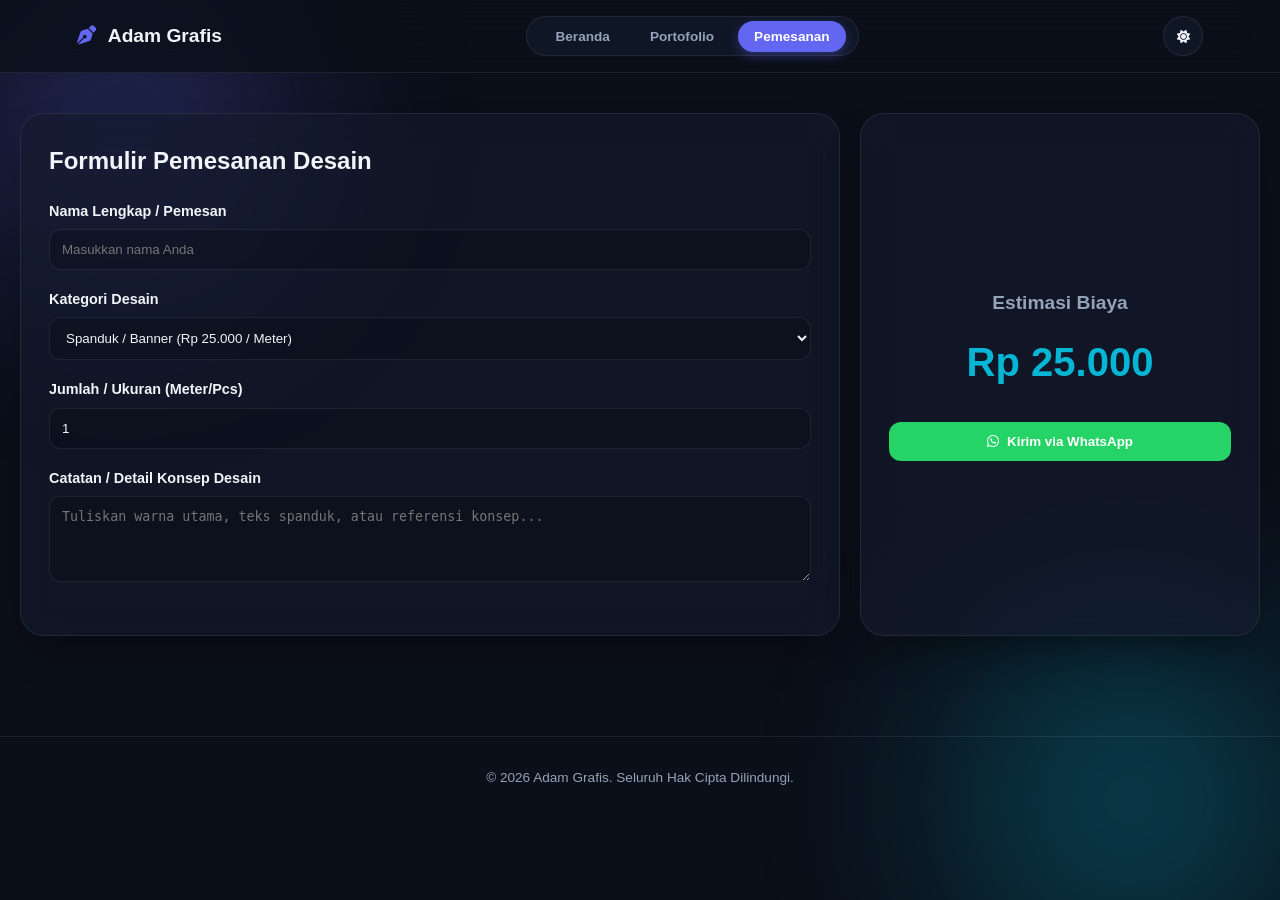
==== commit 9b8de31c: "Update pemesanan.html" ====
--- a/pemesanan.html
+++ b/pemesanan.html
@@ -1,86 +1,79 @@
 <!DOCTYPE html>
-<html lang="id">
+<html lang="id" data-theme="dark">
 <head>
   <meta charset="UTF-8">
   <meta name="viewport" content="width=device-width, initial-scale=1.0">
-  <title>Pemesanan — Adam Grafis (3D Parallax)</title>
+  <title>Adam Grafis - Pemesanan</title>
+  <link rel="stylesheet" href="style.css">
   <link rel="stylesheet" href="https://cdnjs.cloudflare.com/ajax/libs/font-awesome/6.4.0/css/all.min.css">
-  <link rel="stylesheet" href="style.css">
 </head>
 <body>
 
-  <!-- Smooth Page Transition Loader -->
-  <div id="pageLoader" class="active">
-    <div class="spinner"></div>
-    <div class="loader-text">MEMUAT SISTEM PESANAN...</div>
+  <div class="parallax-bg-glow">
+    <div class="glow-orb orb-1"></div>
+    <div class="glow-orb orb-2"></div>
   </div>
 
-  <div class="parallax-bg-glow">
-    <div class="glow-orb orb-1" data-parallax-speed="-0.03"></div>
-    <div class="glow-orb orb-3" data-parallax-speed="0.05"></div>
-  </div>
+  <div id="pageLoader"><div class="spinner"></div></div>
 
-  <header class="parallax-header">
-    <a href="index.html" class="brand tilt-card" data-tilt-max="15">
-      <img src="logo AG.png" alt="Adam Grafis Logo" class="brand-logo-3d">
-      <span class="brand-name">ADAM GRAFIS</span>
+  <header>
+    <a href="index.html" class="brand">
+      <i class="fa-solid fa-pen-nib" style="color: var(--accent-color);"></i>
+      <span>Adam Grafis</span>
     </a>
     <ul class="nav-links">
       <li><a href="index.html">Beranda</a></li>
       <li><a href="portofolio.html">Portofolio</a></li>
       <li><a href="pemesanan.html" class="active">Pemesanan</a></li>
-      <li><button id="themeToggle" class="theme-toggle"><i class="fa-solid fa-sun"></i></button></li>
     </ul>
+    <button class="theme-toggle" id="themeToggle"><i class="fa-solid fa-sun"></i></button>
   </header>
 
   <main class="page-container">
-    <h1 class="section-title">Formulir Pemesanan</h1>
-    <p class="section-subtitle">Hitung estimasi otomatis dan kirim rincian pesanan langsung ke WhatsApp</p>
+    <div class="bento-grid">
+      
+      <section class="bento-card bento-order-form">
+        <h2 style="margin-bottom: 20px; font-size: 1.5rem;">Formulir Pemesanan Desain</h2>
+        <form id="orderForm">
+          <div class="form-group">
+            <label for="clientName">Nama Lengkap / Pemesan</label>
+            <input type="text" id="clientName" class="form-control" placeholder="Masukkan nama Anda" required>
+          </div>
 
-    <div class="order-container">
-      <form id="orderForm" class="tilt-card" data-tilt-max="10" onsubmit="event.preventDefault();">
-        <div class="form-group tilt-child" data-depth="10">
-          <label for="clientName">Nama Lengkap</label>
-          <input type="text" id="clientName" class="form-control 3d-input" placeholder="Masukkan nama Anda" required>
-        </div>
+          <div class="form-group">
+            <label for="orderCategory">Kategori Desain</label>
+            <select id="orderCategory" class="form-control">
+              <option value="spanduk">Spanduk / Banner (Rp 25.000 / Meter)</option>
+              <option value="flyer">Flyer / Brosur (Rp 150.000 / Paket)</option>
+              <option value="stage">Background Stage / Panggung (Rp 50.000 / Meter)</option>
+            </select>
+          </div>
 
-        <div class="form-group tilt-child" data-depth="10">
-          <label for="orderCategory">Kategori Desain</label>
-          <select id="orderCategory" class="form-control 3d-input">
-            <option value="spanduk">Spanduk / Banner (per Meter)</option>
-            <option value="flyer">Flyer / Brosur (per Paket)</option>
-            <option value="stage">Stage / Rigging Backdrop (per Meter)</option>
-          </select>
-        </div>
+          <div class="form-group">
+            <label for="orderSize">Jumlah / Ukuran (Meter/Pcs)</label>
+            <input type="number" id="orderSize" class="form-control" value="1" min="1" required>
+          </div>
 
-        <div class="form-group tilt-child" data-depth="10">
-          <label for="orderSize">Jumlah / Ukuran (Meter/Unit)</label>
-          <input type="number" id="orderSize" class="form-control 3d-input" value="1" min="1" required>
-        </div>
+          <div class="form-group">
+            <label for="orderNotes">Catatan / Detail Konsep Desain</label>
+            <textarea id="orderNotes" class="form-control" rows="4" placeholder="Tuliskan warna utama, teks spanduk, atau referensi konsep..."></textarea>
+          </div>
+        </form>
+      </section>
 
-        <div class="form-group tilt-child" data-depth="10">
-          <label for="orderNotes">Catatan / Detail Acara</label>
-          <textarea id="orderNotes" class="form-control 3d-input" rows="4" placeholder="Jelaskan konsep yang diinginkan..."></textarea>
-        </div>
-      </form>
+      <section class="bento-card bento-order-summary">
+        <h3 style="font-size: 1.2rem; color: var(--text-secondary);">Estimasi Biaya</h3>
+        <div id="estimatedPrice" class="price-amount">Rp 0</div>
+        <button type="button" id="sendWaBtn" class="btn-main btn-whatsapp" style="width: 100%; justify-content: center; margin-top: 16px;">
+          <i class="fa-brands fa-whatsapp"></i> Kirim via WhatsApp
+        </button>
+      </section>
 
-      <div class="price-box tilt-card" data-tilt-max="15">
-        <h3 class="tilt-child" data-depth="15">Estimasi Biaya</h3>
-        <p class="tilt-child" data-depth="10" style="color: var(--text-secondary); font-size: 0.9rem;">Perhitungan otomatis berdasarkan pilihan:</p>
-        <div class="price-amount tilt-child" data-depth="25" id="estimatedPrice">Rp 0</div>
-        <p class="tilt-child" data-depth="10" style="font-size: 0.82rem; color: var(--text-secondary); margin-bottom: 20px;">*Harga final dapat menyesuaikan dengan tingkat kesulitan revisi dan konsep.</p>
-        
-        <button id="sendWaBtn" class="btn-main btn-whatsapp 3d-btn tilt-child" data-depth="20" style="width: 100%; justify-content: center;">
-          <i class="fa-brands fa-whatsapp fa-lg"></i> Kirim via WhatsApp
-        </button>
-      </div>
     </div>
   </main>
 
-  <button id="backToTop" class="back-to-top 3d-btn"><i class="fa-solid fa-arrow-up"></i></button>
-
   <footer>
-    <p>&copy; 2026 Adam Grafis. All Rights Reserved.</p>
+    <p>&copy; 2026 Adam Grafis. Seluruh Hak Cipta Dilindungi.</p>
   </footer>
 
   <script src="script.js"></script>
--- a/style.css
+++ b/style.css
@@ -1,35 +1,39 @@
-/* Custom 3D Parallax & Modern Dynamic Styling */
+/* Custom Bento Grid & Glassmorphism Styling */
 :root {
-  --bg-color: #060911;
-  --bg-card: rgba(15, 23, 42, 0.65);
-  --bg-header: rgba(6, 9, 17, 0.75);
-  --text-primary: #f8fafc;
+  --bg-color: #0b0f19;
+  --bg-card: rgba(20, 27, 45, 0.65);
+  --bg-card-hover: rgba(30, 41, 67, 0.85);
+  --bg-header: rgba(11, 15, 25, 0.8);
+  --text-primary: #f1f5f9;
   --text-secondary: #94a3b8;
-  --accent-color: #38bdf8;
-  --accent-glow: rgba(56, 189, 248, 0.45);
-  --border-color: rgba(255, 255, 255, 0.12);
-  --card-hover-border: rgba(56, 189, 248, 0.6);
-  --shadow-3d: 0 20px 40px rgba(0, 0, 0, 0.6), 0 0 20px rgba(56, 189, 248, 0.2);
+  --accent-color: #6366f1;
+  --accent-cyan: #06b6d4;
+  --accent-glow: rgba(99, 102, 241, 0.35);
+  --border-color: rgba(255, 255, 255, 0.08);
+  --border-hover: rgba(99, 102, 241, 0.5);
+  --glass-shadow: 0 20px 40px -15px rgba(0, 0, 0, 0.5);
 }
 
 [data-theme="light"] {
-  --bg-color: #e2e8f0;
+  --bg-color: #f8fafc;
   --bg-card: rgba(255, 255, 255, 0.75);
-  --bg-header: rgba(241, 245, 249, 0.85);
+  --bg-card-hover: rgba(255, 255, 255, 0.95);
+  --bg-header: rgba(248, 250, 252, 0.85);
   --text-primary: #0f172a;
-  --text-secondary: #475569;
-  --accent-color: #0284c7;
-  --accent-glow: rgba(2, 132, 199, 0.3);
-  --border-color: rgba(0, 0, 0, 0.08);
-  --card-hover-border: rgba(2, 132, 199, 0.5);
-  --shadow-3d: 0 20px 35px rgba(0, 0, 0, 0.15), 0 0 15px rgba(2, 132, 199, 0.15);
+  --text-secondary: #64748b;
+  --accent-color: #4f46e5;
+  --accent-cyan: #0891b2;
+  --accent-glow: rgba(79, 70, 229, 0.2);
+  --border-color: rgba(0, 0, 0, 0.06);
+  --border-hover: rgba(79, 70, 229, 0.4);
+  --glass-shadow: 0 15px 30px -10px rgba(0, 0, 0, 0.08);
 }
 
 * {
   box-sizing: border-box;
   margin: 0;
   padding: 0;
-  transition: background-color 0.3s ease, color 0.3s ease, border-color 0.3s ease;
+  transition: all 0.25s cubic-bezier(0.4, 0, 0.2, 1);
 }
 
 body {
@@ -37,16 +41,13 @@
   background-color: var(--bg-color);
   color: var(--text-primary);
   overflow-x: hidden;
-  perspective: 1200px;
-}
-
-/* Ambient Parallax Glowing Background Orbs */
+  line-height: 1.6;
+}
+
+/* Ambient Canvas Background */
 .parallax-bg-glow {
   position: fixed;
-  top: 0;
-  left: 0;
-  width: 100vw;
-  height: 100vh;
+  inset: 0;
   pointer-events: none;
   z-index: -1;
   overflow: hidden;
@@ -55,36 +56,14 @@
 .glow-orb {
   position: absolute;
   border-radius: 50%;
-  filter: blur(90px);
-  opacity: 0.5;
-  transition: transform 0.1s ease-out;
-}
-
-.orb-1 {
-  width: 450px;
-  height: 450px;
-  background: radial-gradient(circle, var(--accent-color), transparent 70%);
-  top: -100px;
-  left: -100px;
-}
-
-.orb-2 {
-  width: 550px;
-  height: 550px;
-  background: radial-gradient(circle, #818cf8, transparent 70%);
-  bottom: -150px;
-  right: -100px;
-}
-
-.orb-3 {
-  width: 350px;
-  height: 350px;
-  background: radial-gradient(circle, #c084fc, transparent 70%);
-  top: 40%;
-  left: 50%;
-}
-
-/* Page Loader Overlay */
+  filter: blur(100px);
+  opacity: 0.45;
+}
+
+.orb-1 { width: 450px; height: 450px; background: radial-gradient(circle, var(--accent-color), transparent 70%); top: -100px; left: -100px; }
+.orb-2 { width: 500px; height: 500px; background: radial-gradient(circle, var(--accent-cyan), transparent 70%); bottom: -150px; right: -100px; }
+
+/* Page Loader */
 #pageLoader {
   position: fixed;
   inset: 0;
@@ -96,7 +75,6 @@
   align-items: center;
   opacity: 0;
   pointer-events: none;
-  transition: opacity 0.4s ease;
 }
 
 #pageLoader.active {
@@ -105,27 +83,17 @@
 }
 
 .spinner {
-  width: 50px;
-  height: 50px;
+  width: 40px;
+  height: 40px;
   border: 4px solid var(--border-color);
   border-top-color: var(--accent-color);
   border-radius: 50%;
   animation: spin 0.8s linear infinite;
 }
 
-.loader-text {
-  margin-top: 20px;
-  letter-spacing: 2px;
-  font-size: 0.85rem;
-  font-weight: 700;
-  color: var(--accent-color);
-}
-
-@keyframes spin {
-  to { transform: rotate(360deg); }
-}
-
-/* Header & Navigation Bar */
+@keyframes spin { to { transform: rotate(360deg); } }
+
+/* Header Navigation */
 header {
   position: sticky;
   top: 0;
@@ -133,11 +101,10 @@
   display: flex;
   justify-content: space-between;
   align-items: center;
-  padding: 16px 40px;
+  padding: 16px 6%;
   background: var(--bg-header);
-  backdrop-filter: blur(16px);
+  backdrop-filter: blur(20px);
   border-bottom: 1px solid var(--border-color);
-  box-shadow: 0 10px 25px rgba(0,0,0,0.2);
 }
 
 .brand {
@@ -146,396 +113,246 @@
   gap: 12px;
   text-decoration: none;
   color: var(--text-primary);
-  transform-style: preserve-3d;
-}
-
-.brand-logo-3d {
-  width: 42px;
-  height: 42px;
-  filter: drop-shadow(0 4px 8px var(--accent-glow));
-}
-
-.brand-name {
   font-weight: 800;
-  font-size: 1.25rem;
-  letter-spacing: 1px;
+  font-size: 1.2rem;
 }
 
 .nav-links {
   display: flex;
   list-style: none;
-  align-items: center;
-  gap: 25px;
+  gap: 8px;
+  background: var(--bg-card);
+  padding: 6px 12px;
+  border-radius: 99px;
+  border: 1px solid var(--border-color);
 }
 
 .nav-links a {
   text-decoration: none;
   color: var(--text-secondary);
   font-weight: 600;
+  font-size: 0.85rem;
   padding: 8px 16px;
-  border-radius: 8px;
-  transition: all 0.3s ease;
-}
-
-.nav-links a:hover, .nav-links a.active {
-  color: var(--accent-color);
-  background: rgba(56, 189, 248, 0.1);
+  border-radius: 99px;
+}
+
+.nav-links a.active, .nav-links a:hover {
+  color: #fff;
+  background: var(--accent-color);
   box-shadow: 0 4px 12px var(--accent-glow);
 }
 
 .theme-toggle {
-  background: transparent;
+  background: var(--bg-card);
   border: 1px solid var(--border-color);
   color: var(--text-primary);
   width: 40px;
   height: 40px;
   border-radius: 50%;
   cursor: pointer;
-  display: flex;
-  align-items: center;
+}
+
+/* Page Container & Bento Grid Layout */
+.page-container {
+  max-width: 1280px;
+  margin: 0 auto;
+  padding: 40px 20px;
+}
+
+.bento-grid {
+  display: grid;
+  grid-template-columns: repeat(12, 1fr);
+  gap: 20px;
+}
+
+.bento-card {
+  background: var(--bg-card);
+  border: 1px solid var(--border-color);
+  border-radius: 24px;
+  padding: 28px;
+  backdrop-filter: blur(16px);
+  box-shadow: var(--glass-shadow);
+  position: relative;
+  overflow: hidden;
+}
+
+.bento-card:hover {
+  background: var(--bg-card-hover);
+  border-color: var(--border-hover);
+  transform: translateY(-4px);
+}
+
+/* Hero Component */
+.bento-hero {
+  grid-column: span 8;
+  display: flex;
+  flex-direction: column;
   justify-content: center;
-  transition: transform 0.3s ease, border-color 0.3s ease;
-}
-
-.theme-toggle:hover {
-  transform: rotate(20deg) scale(1.1);
-  border-color: var(--accent-color);
-}
-
-/* Hero Section with 3D Depth Card */
-.hero-section {
-  min-height: 80vh;
-  display: flex;
-  align-items: center;
-  justify-content: center;
-  padding: 60px 20px;
-  text-align: center;
-  position: relative;
-}
-
-.hero-parallax-container {
-  max-width: 800px;
-  width: 100%;
-}
-
-.hero-card-3d {
-  background: var(--bg-card);
-  padding: 50px 40px;
-  border-radius: 24px;
-  border: 1px solid var(--border-color);
-  box-shadow: var(--shadow-3d);
-  backdrop-filter: blur(20px);
-  transform-style: preserve-3d;
-  will-change: transform;
-}
-
-.animated-logo-wrapper {
-  margin-bottom: 25px;
-  display: inline-block;
-  transform-style: preserve-3d;
-}
-
-.animated-logo {
-  width: 120px;
-  height: 120px;
-  animation: float3d 4s ease-in-out infinite;
-  filter: drop-shadow(0 15px 25px var(--accent-glow));
-}
-
-@keyframes float3d {
-  0%, 100% { transform: translateY(0) rotate(0deg); }
-  50% { transform: translateY(-15px) rotate(3deg); }
-}
-
-.hero-title {
-  font-size: 2.8rem;
+  min-height: 360px;
+  background: linear-gradient(135deg, rgba(99, 102, 241, 0.15) 0%, rgba(6, 182, 212, 0.05) 100%), var(--bg-card);
+}
+
+.bento-hero h1 {
+  font-size: 2.6rem;
   font-weight: 800;
-  margin-bottom: 16px;
-  background: linear-gradient(135deg, var(--text-primary), var(--accent-color));
-  -webkit-background-clip: text;
-  -webkit-text-fill-color: transparent;
   line-height: 1.2;
-}
-
-.hero-subtitle {
+  margin-bottom: 14px;
+}
+
+.bento-hero p {
   color: var(--text-secondary);
-  font-size: 1.15rem;
-  margin-bottom: 30px;
-  line-height: 1.6;
-}
-
-/* 3D Interactive Buttons & Controls */
-.btn-wrapper {
-  display: flex;
-  gap: 16px;
-  justify-content: center;
-  flex-wrap: wrap;
+  font-size: 1rem;
+  margin-bottom: 24px;
 }
 
 .btn-main {
   display: inline-flex;
   align-items: center;
-  gap: 10px;
-  padding: 14px 28px;
+  gap: 8px;
+  padding: 12px 24px;
   border-radius: 12px;
   font-weight: 700;
   text-decoration: none;
+  border: none;
   cursor: pointer;
-  border: none;
-  transition: transform 0.2s cubic-bezier(0.34, 1.56, 0.64, 1), box-shadow 0.2s ease;
-  transform-style: preserve-3d;
-}
-
-.3d-btn:hover {
-  transform: translateZ(15px) translateY(-3px) scale(1.03);
-}
-
-.3d-btn:active {
-  transform: translateZ(5px) translateY(0) scale(0.98);
-}
-
-.btn-primary {
+  width: fit-content;
+}
+
+.btn-primary { background: var(--accent-color); color: #fff; box-shadow: 0 4px 14px var(--accent-glow); }
+.btn-whatsapp { background: #25d366; color: #fff; }
+
+/* Stats Component */
+.bento-stats {
+  grid-column: span 4;
+  display: flex;
+  flex-direction: column;
+  justify-content: space-around;
+  gap: 14px;
+}
+
+.stat-box {
+  background: rgba(255, 255, 255, 0.03);
+  padding: 16px 20px;
+  border-radius: 16px;
+  border: 1px solid var(--border-color);
+}
+
+.stat-box h3 { font-size: 2.2rem; font-weight: 800; color: var(--accent-cyan); }
+.stat-box p { font-size: 0.85rem; color: var(--text-secondary); font-weight: 600; }
+
+/* Search & Filters */
+.bento-search-bar {
+  grid-column: span 12;
+  display: flex;
+  align-items: center;
+  justify-content: space-between;
+  gap: 16px;
+  padding: 16px 24px;
+}
+
+.search-input-wrapper {
+  position: relative;
+  flex: 1;
+}
+
+.search-input-wrapper i {
+  position: absolute;
+  left: 16px;
+  top: 50%;
+  transform: translateY(-50%);
+  color: var(--text-secondary);
+}
+
+.bento-search-input {
+  width: 100%;
+  padding: 12px 16px 12px 45px;
+  border-radius: 14px;
+  border: 1px solid var(--border-color);
+  background: rgba(0, 0, 0, 0.2);
+  color: var(--text-primary);
+  outline: none;
+  font-size: 0.95rem;
+}
+
+.bento-search-input:focus {
+  border-color: var(--accent-color);
+  box-shadow: 0 0 16px var(--accent-glow);
+}
+
+.bento-filters { display: flex; gap: 8px; }
+
+.bento-filter-btn {
+  padding: 10px 18px;
+  border-radius: 12px;
+  background: rgba(255, 255, 255, 0.04);
+  border: 1px solid var(--border-color);
+  color: var(--text-secondary);
+  font-weight: 600;
+  font-size: 0.85rem;
+  cursor: pointer;
+}
+
+.bento-filter-btn.active, .bento-filter-btn:hover {
   background: var(--accent-color);
-  color: #060911;
-  box-shadow: 0 10px 20px var(--accent-glow);
-}
-
-.btn-whatsapp {
-  background: #25d366;
   color: #fff;
-  box-shadow: 0 10px 20px rgba(37, 211, 102, 0.35);
-}
-
-/* Page Containers & 3D Tilt Cards Grid */
-.page-container {
-  max-width: 1200px;
-  margin: 0 auto;
-  padding: 40px 20px;
-}
-
-.section-title {
-  font-size: 2.2rem;
-  font-weight: 800;
-  text-align: center;
-  margin-bottom: 8px;
-}
-
-.section-subtitle {
-  text-align: center;
-  color: var(--text-secondary);
-  margin-bottom: 40px;
-}
-
-.portfolio-grid {
-  display: grid;
-  grid-template-columns: repeat(auto-fill, minmax(320px, 1fr));
-  gap: 30px;
-}
-
-.tilt-card {
-  transform-style: preserve-3d;
-  will-change: transform;
-  transition: transform 0.15s ease-out, border-color 0.3s ease, box-shadow 0.3s ease;
-}
-
-.portfolio-card {
-  background: var(--bg-card);
-  border-radius: 18px;
-  border: 1px solid var(--border-color);
+  border-color: var(--accent-color);
+}
+
+/* Portfolio Item */
+.bento-portfolio-item {
+  grid-column: span 4;
+  display: flex;
+  flex-direction: column;
+  padding: 0;
+  cursor: pointer;
+}
+
+.bento-img-container {
+  width: 100%;
+  height: 200px;
   overflow: hidden;
-  backdrop-filter: blur(12px);
-  box-shadow: var(--shadow-3d);
-}
-
-.portfolio-card:hover {
-  border-color: var(--card-hover-border);
-  box-shadow: 0 25px 50px rgba(0,0,0,0.5), 0 0 25px var(--accent-glow);
-}
-
-.card-img-container {
-  overflow: hidden;
-  height: 220px;
-  position: relative;
-}
-
-.card-img-container img {
+  border-top-left-radius: 24px;
+  border-top-right-radius: 24px;
+}
+
+.bento-img-container img {
   width: 100%;
   height: 100%;
   object-fit: cover;
-  transition: transform 0.5s ease;
-}
-
-.portfolio-card:hover .card-img-container img {
-  transform: scale(1.08) rotate(1deg);
-}
-
-.card-body {
-  padding: 20px;
-}
-
-.card-tag {
-  display: inline-block;
-  padding: 4px 10px;
-  background: rgba(56, 189, 248, 0.15);
-  color: var(--accent-color);
-  border-radius: 6px;
-  font-size: 0.75rem;
-  font-weight: 700;
-  margin-bottom: 10px;
-  text-transform: uppercase;
-}
-
-.card-title {
-  font-size: 1.15rem;
-  font-weight: 700;
-  margin-bottom: 8px;
-}
-
-.card-desc {
-  color: var(--text-secondary);
-  font-size: 0.9rem;
-  line-height: 1.5;
-}
-
-.service-icon-3d {
-  color: var(--accent-color);
-  margin-bottom: 16px;
-  filter: drop-shadow(0 8px 16px var(--accent-glow));
-}
-
-/* Search Bar & Filter Controls */
-.search-container {
-  max-width: 500px;
-  margin: 0 auto 25px auto;
-}
-
-.3d-input {
+  transition: transform 0.4s ease;
+}
+
+.bento-portfolio-item:hover .bento-img-container img { transform: scale(1.08); }
+
+.bento-card-body { padding: 20px; display: flex; flex-direction: column; flex: 1; }
+.bento-tag { align-self: flex-start; padding: 4px 10px; background: rgba(99, 102, 241, 0.15); color: var(--accent-color); border-radius: 8px; font-size: 0.72rem; font-weight: 700; text-transform: uppercase; margin-bottom: 8px; }
+.bento-card-title { font-size: 1.1rem; font-weight: 700; margin-bottom: 6px; }
+.bento-card-desc { color: var(--text-secondary); font-size: 0.85rem; }
+
+/* Order Layout */
+.bento-order-form { grid-column: span 8; }
+.bento-order-summary {
+  grid-column: span 4;
+  display: flex;
+  flex-direction: column;
+  justify-content: center;
+  align-items: center;
+  text-align: center;
+}
+
+.form-group { margin-bottom: 18px; }
+.form-group label { display: block; margin-bottom: 6px; font-weight: 600; font-size: 0.9rem; }
+.form-control {
   width: 100%;
-  padding: 14px 20px;
+  padding: 12px;
   border-radius: 12px;
   border: 1px solid var(--border-color);
-  background: var(--bg-card);
+  background: rgba(0, 0, 0, 0.2);
   color: var(--text-primary);
   outline: none;
-  box-shadow: inset 0 2px 6px rgba(0,0,0,0.3);
-  backdrop-filter: blur(10px);
-}
-
-.3d-input:focus {
-  border-color: var(--accent-color);
-  box-shadow: 0 0 15px var(--accent-glow);
-}
-
-.filter-wrapper {
-  display: flex;
-  justify-content: center;
-  gap: 12px;
-  margin-bottom: 35px;
-  flex-wrap: wrap;
-}
-
-.filter-btn {
-  padding: 10px 20px;
-  border-radius: 10px;
-  background: var(--bg-card);
-  border: 1px solid var(--border-color);
-  color: var(--text-secondary);
-  font-weight: 600;
-  cursor: pointer;
-}
-
-.filter-btn.active, .filter-btn:hover {
-  background: var(--accent-color);
-  color: #060911;
-  border-color: var(--accent-color);
-  box-shadow: 0 6px 16px var(--accent-glow);
-}
-
-/* Stats Section */
-.stats-section {
-  display: flex;
-  justify-content: center;
-  gap: 30px;
-  max-width: 1000px;
-  margin: 50px auto;
-  padding: 0 20px;
-  flex-wrap: wrap;
-}
-
-.stat-card {
-  flex: 1;
-  min-width: 220px;
-  background: var(--bg-card);
-  border: 1px solid var(--border-color);
-  padding: 30px;
-  border-radius: 20px;
-  text-align: center;
-  backdrop-filter: blur(12px);
-  box-shadow: var(--shadow-3d);
-}
-
-.stat-card h3 {
-  font-size: 2.8rem;
-  font-weight: 800;
-  color: var(--accent-color);
-}
-
-.stat-card p {
-  color: var(--text-secondary);
-  font-weight: 600;
-  margin-top: 5px;
-}
-
-/* Pemesanan Form Container */
-.order-container {
-  display: grid;
-  grid-template-columns: 1fr 380px;
-  gap: 35px;
-  margin-top: 20px;
-}
-
-@media (max-width: 850px) {
-  .order-container { grid-template-columns: 1fr; }
-}
-
-#orderForm {
-  background: var(--bg-card);
-  padding: 35px;
-  border-radius: 20px;
-  border: 1px solid var(--border-color);
-  backdrop-filter: blur(12px);
-  box-shadow: var(--shadow-3d);
-}
-
-.form-group {
-  margin-bottom: 20px;
-}
-
-.form-group label {
-  display: block;
-  margin-bottom: 8px;
-  font-weight: 600;
-  font-size: 0.95rem;
-}
-
-.price-box {
-  background: var(--bg-card);
-  padding: 35px 25px;
-  border-radius: 20px;
-  border: 1px solid var(--border-color);
-  backdrop-filter: blur(12px);
-  box-shadow: var(--shadow-3d);
-  text-align: center;
-  height: fit-content;
-}
-
-.price-amount {
-  font-size: 2.5rem;
-  font-weight: 800;
-  color: var(--accent-color);
-  margin: 15px 0;
-  text-shadow: 0 4px 12px var(--accent-glow);
-}
+}
+
+.price-amount { font-size: 2.5rem; font-weight: 800; color: var(--accent-cyan); margin: 12px 0; }
 
 /* Lightbox Modal */
 .lightbox {
@@ -543,60 +360,36 @@
   position: fixed;
   inset: 0;
   z-index: 2000;
-  background: rgba(0,0,0,0.85);
-  backdrop-filter: blur(15px);
+  background: rgba(0, 0, 0, 0.9);
+  backdrop-filter: blur(16px);
   justify-content: center;
   align-items: center;
   flex-direction: column;
-}
-
-.lightbox-content {
-  max-width: 85%;
-  max-height: 80%;
-  border-radius: 16px;
-  box-shadow: 0 25px 60px rgba(0,0,0,0.8);
-  transform: scale(0.9);
-  transition: transform 0.3s ease;
-}
-
-.lightbox.active .lightbox-content {
-  transform: scale(1);
-}
-
-.lightbox-close {
-  position: absolute;
-  top: 25px;
-  right: 35px;
-  font-size: 2.5rem;
-  color: #fff;
-  cursor: pointer;
-}
-
-/* Back To Top Button */
-.back-to-top {
-  position: fixed;
-  bottom: 30px;
-  right: 30px;
-  width: 50px;
-  height: 50px;
-  border-radius: 50%;
-  background: var(--accent-color);
-  color: #060911;
-  border: none;
-  cursor: pointer;
-  display: none;
-  align-items: center;
-  justify-content: center;
-  box-shadow: 0 10px 20px var(--accent-glow);
-  z-index: 900;
-}
-
-/* Footer */
-footer {
-  text-align: center;
-  padding: 30px 20px;
-  color: var(--text-secondary);
-  border-top: 1px solid var(--border-color);
-  margin-top: 60px;
-  font-size: 0.9rem;
-}
+  padding: 20px;
+}
+
+.lightbox-content { max-width: 90%; max-height: 80vh; border-radius: 16px; object-fit: contain; }
+.lightbox-close { position: absolute; top: 24px; right: 32px; font-size: 2.5rem; color: #fff; cursor: pointer; }
+
+footer { text-align: center; padding: 30px 20px; color: var(--text-secondary); border-top: 1px solid var(--border-color); margin-top: 60px; font-size: 0.85rem; }
+
+/* Mobile Adaptation */
+@media (max-width: 1024px) {
+  .bento-hero { grid-column: span 12; }
+  .bento-stats { grid-column: span 12; flex-direction: row; }
+  .bento-portfolio-item { grid-column: span 6; }
+  .bento-order-form, .bento-order-summary { grid-column: span 12; }
+}
+
+@media (max-width: 768px) {
+  header { padding: 14px 4%; }
+  .nav-links { display: none; }
+  .bento-grid { grid-template-columns: 1fr; gap: 14px; }
+  .bento-hero { grid-column: span 1; min-height: auto; padding: 24px 18px; }
+  .bento-hero h1 { font-size: 1.8rem; }
+  .bento-stats { grid-column: span 1; flex-direction: column; }
+  .bento-search-bar { grid-column: span 1; flex-direction: column; align-items: stretch; padding: 16px; }
+  .bento-filters { overflow-x: auto; padding-bottom: 4px; }
+  .bento-portfolio-item { grid-column: span 1; }
+  .bento-order-form, .bento-order-summary { grid-column: span 1; }
+}
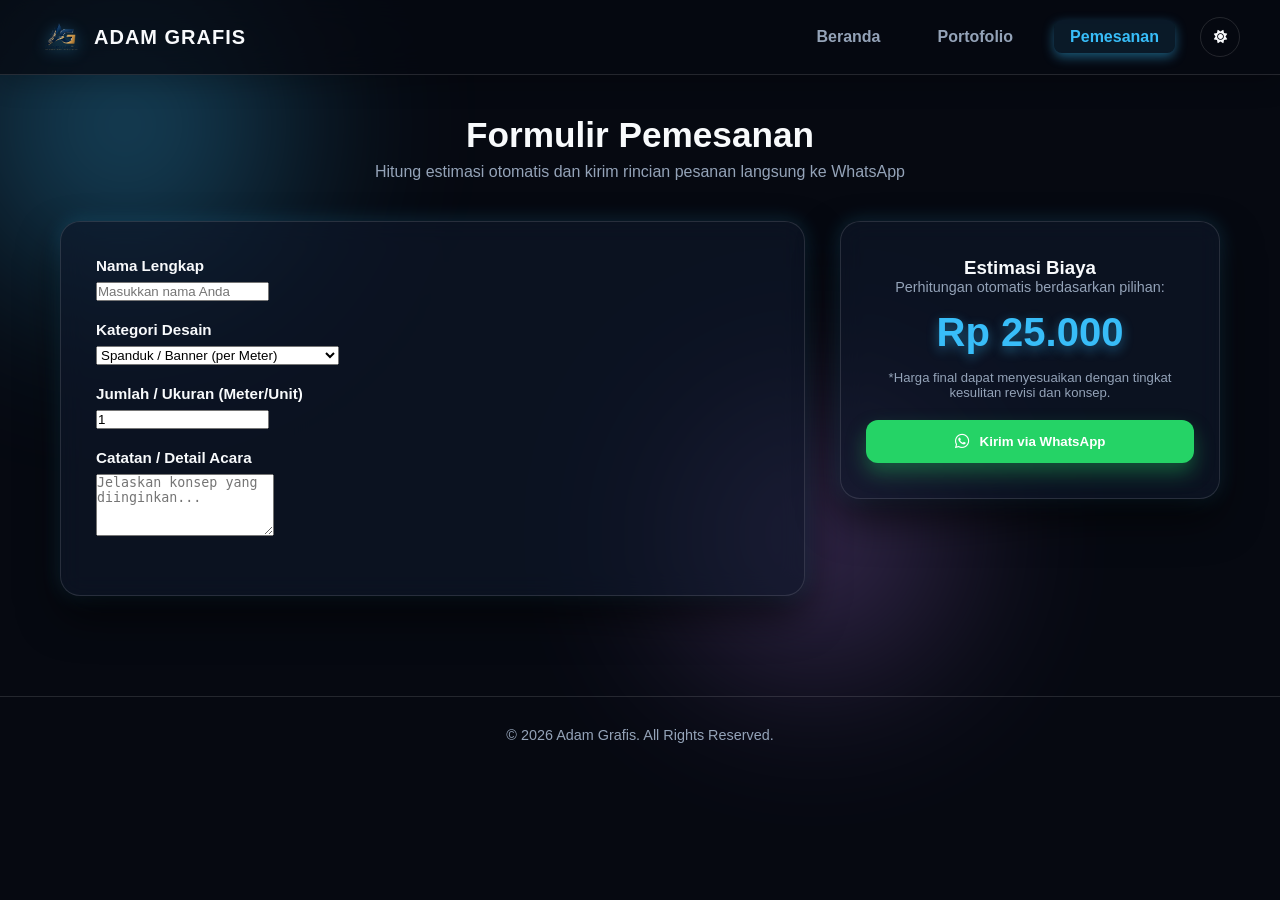
==== commit 1d293f4e: "Add files via upload" ====
--- a/pemesanan.html
+++ b/pemesanan.html
@@ -1,79 +1,86 @@
 <!DOCTYPE html>
-<html lang="id" data-theme="dark">
+<html lang="id">
 <head>
   <meta charset="UTF-8">
   <meta name="viewport" content="width=device-width, initial-scale=1.0">
-  <title>Adam Grafis - Pemesanan</title>
+  <title>Pemesanan — Adam Grafis (3D Parallax)</title>
+  <link rel="stylesheet" href="https://cdnjs.cloudflare.com/ajax/libs/font-awesome/6.4.0/css/all.min.css">
   <link rel="stylesheet" href="style.css">
-  <link rel="stylesheet" href="https://cdnjs.cloudflare.com/ajax/libs/font-awesome/6.4.0/css/all.min.css">
 </head>
 <body>
 
-  <div class="parallax-bg-glow">
-    <div class="glow-orb orb-1"></div>
-    <div class="glow-orb orb-2"></div>
+  <!-- Smooth Page Transition Loader -->
+  <div id="pageLoader" class="active">
+    <div class="spinner"></div>
+    <div class="loader-text">MEMUAT SISTEM PESANAN...</div>
   </div>
 
-  <div id="pageLoader"><div class="spinner"></div></div>
+  <div class="parallax-bg-glow">
+    <div class="glow-orb orb-1" data-parallax-speed="-0.03"></div>
+    <div class="glow-orb orb-3" data-parallax-speed="0.05"></div>
+  </div>
 
-  <header>
-    <a href="index.html" class="brand">
-      <i class="fa-solid fa-pen-nib" style="color: var(--accent-color);"></i>
-      <span>Adam Grafis</span>
+  <header class="parallax-header">
+    <a href="index.html" class="brand tilt-card" data-tilt-max="15">
+      <img src="logo AG.png" alt="Adam Grafis Logo" class="brand-logo-3d">
+      <span class="brand-name">ADAM GRAFIS</span>
     </a>
     <ul class="nav-links">
       <li><a href="index.html">Beranda</a></li>
       <li><a href="portofolio.html">Portofolio</a></li>
       <li><a href="pemesanan.html" class="active">Pemesanan</a></li>
+      <li><button id="themeToggle" class="theme-toggle"><i class="fa-solid fa-sun"></i></button></li>
     </ul>
-    <button class="theme-toggle" id="themeToggle"><i class="fa-solid fa-sun"></i></button>
   </header>
 
   <main class="page-container">
-    <div class="bento-grid">
-      
-      <section class="bento-card bento-order-form">
-        <h2 style="margin-bottom: 20px; font-size: 1.5rem;">Formulir Pemesanan Desain</h2>
-        <form id="orderForm">
-          <div class="form-group">
-            <label for="clientName">Nama Lengkap / Pemesan</label>
-            <input type="text" id="clientName" class="form-control" placeholder="Masukkan nama Anda" required>
-          </div>
+    <h1 class="section-title">Formulir Pemesanan</h1>
+    <p class="section-subtitle">Hitung estimasi otomatis dan kirim rincian pesanan langsung ke WhatsApp</p>
 
-          <div class="form-group">
-            <label for="orderCategory">Kategori Desain</label>
-            <select id="orderCategory" class="form-control">
-              <option value="spanduk">Spanduk / Banner (Rp 25.000 / Meter)</option>
-              <option value="flyer">Flyer / Brosur (Rp 150.000 / Paket)</option>
-              <option value="stage">Background Stage / Panggung (Rp 50.000 / Meter)</option>
-            </select>
-          </div>
+    <div class="order-container">
+      <form id="orderForm" class="tilt-card" data-tilt-max="10" onsubmit="event.preventDefault();">
+        <div class="form-group tilt-child" data-depth="10">
+          <label for="clientName">Nama Lengkap</label>
+          <input type="text" id="clientName" class="form-control 3d-input" placeholder="Masukkan nama Anda" required>
+        </div>
 
-          <div class="form-group">
-            <label for="orderSize">Jumlah / Ukuran (Meter/Pcs)</label>
-            <input type="number" id="orderSize" class="form-control" value="1" min="1" required>
-          </div>
+        <div class="form-group tilt-child" data-depth="10">
+          <label for="orderCategory">Kategori Desain</label>
+          <select id="orderCategory" class="form-control 3d-input">
+            <option value="spanduk">Spanduk / Banner (per Meter)</option>
+            <option value="flyer">Flyer / Brosur (per Paket)</option>
+            <option value="stage">Stage / Rigging Backdrop (per Meter)</option>
+          </select>
+        </div>
 
-          <div class="form-group">
-            <label for="orderNotes">Catatan / Detail Konsep Desain</label>
-            <textarea id="orderNotes" class="form-control" rows="4" placeholder="Tuliskan warna utama, teks spanduk, atau referensi konsep..."></textarea>
-          </div>
-        </form>
-      </section>
+        <div class="form-group tilt-child" data-depth="10">
+          <label for="orderSize">Jumlah / Ukuran (Meter/Unit)</label>
+          <input type="number" id="orderSize" class="form-control 3d-input" value="1" min="1" required>
+        </div>
 
-      <section class="bento-card bento-order-summary">
-        <h3 style="font-size: 1.2rem; color: var(--text-secondary);">Estimasi Biaya</h3>
-        <div id="estimatedPrice" class="price-amount">Rp 0</div>
-        <button type="button" id="sendWaBtn" class="btn-main btn-whatsapp" style="width: 100%; justify-content: center; margin-top: 16px;">
-          <i class="fa-brands fa-whatsapp"></i> Kirim via WhatsApp
+        <div class="form-group tilt-child" data-depth="10">
+          <label for="orderNotes">Catatan / Detail Acara</label>
+          <textarea id="orderNotes" class="form-control 3d-input" rows="4" placeholder="Jelaskan konsep yang diinginkan..."></textarea>
+        </div>
+      </form>
+
+      <div class="price-box tilt-card" data-tilt-max="15">
+        <h3 class="tilt-child" data-depth="15">Estimasi Biaya</h3>
+        <p class="tilt-child" data-depth="10" style="color: var(--text-secondary); font-size: 0.9rem;">Perhitungan otomatis berdasarkan pilihan:</p>
+        <div class="price-amount tilt-child" data-depth="25" id="estimatedPrice">Rp 0</div>
+        <p class="tilt-child" data-depth="10" style="font-size: 0.82rem; color: var(--text-secondary); margin-bottom: 20px;">*Harga final dapat menyesuaikan dengan tingkat kesulitan revisi dan konsep.</p>
+        
+        <button id="sendWaBtn" class="btn-main btn-whatsapp 3d-btn tilt-child" data-depth="20" style="width: 100%; justify-content: center;">
+          <i class="fa-brands fa-whatsapp fa-lg"></i> Kirim via WhatsApp
         </button>
-      </section>
-
+      </div>
     </div>
   </main>
 
+  <button id="backToTop" class="back-to-top 3d-btn"><i class="fa-solid fa-arrow-up"></i></button>
+
   <footer>
-    <p>&copy; 2026 Adam Grafis. Seluruh Hak Cipta Dilindungi.</p>
+    <p>&copy; 2026 Adam Grafis. All Rights Reserved.</p>
   </footer>
 
   <script src="script.js"></script>
--- a/style.css
+++ b/style.css
@@ -1,39 +1,35 @@
-/* Custom Bento Grid & Glassmorphism Styling */
+/* Custom 3D Parallax & Modern Dynamic Styling */
 :root {
-  --bg-color: #0b0f19;
-  --bg-card: rgba(20, 27, 45, 0.65);
-  --bg-card-hover: rgba(30, 41, 67, 0.85);
-  --bg-header: rgba(11, 15, 25, 0.8);
-  --text-primary: #f1f5f9;
+  --bg-color: #060911;
+  --bg-card: rgba(15, 23, 42, 0.65);
+  --bg-header: rgba(6, 9, 17, 0.75);
+  --text-primary: #f8fafc;
   --text-secondary: #94a3b8;
-  --accent-color: #6366f1;
-  --accent-cyan: #06b6d4;
-  --accent-glow: rgba(99, 102, 241, 0.35);
-  --border-color: rgba(255, 255, 255, 0.08);
-  --border-hover: rgba(99, 102, 241, 0.5);
-  --glass-shadow: 0 20px 40px -15px rgba(0, 0, 0, 0.5);
+  --accent-color: #38bdf8;
+  --accent-glow: rgba(56, 189, 248, 0.45);
+  --border-color: rgba(255, 255, 255, 0.12);
+  --card-hover-border: rgba(56, 189, 248, 0.6);
+  --shadow-3d: 0 20px 40px rgba(0, 0, 0, 0.6), 0 0 20px rgba(56, 189, 248, 0.2);
 }
 
 [data-theme="light"] {
-  --bg-color: #f8fafc;
+  --bg-color: #e2e8f0;
   --bg-card: rgba(255, 255, 255, 0.75);
-  --bg-card-hover: rgba(255, 255, 255, 0.95);
-  --bg-header: rgba(248, 250, 252, 0.85);
+  --bg-header: rgba(241, 245, 249, 0.85);
   --text-primary: #0f172a;
-  --text-secondary: #64748b;
-  --accent-color: #4f46e5;
-  --accent-cyan: #0891b2;
-  --accent-glow: rgba(79, 70, 229, 0.2);
-  --border-color: rgba(0, 0, 0, 0.06);
-  --border-hover: rgba(79, 70, 229, 0.4);
-  --glass-shadow: 0 15px 30px -10px rgba(0, 0, 0, 0.08);
+  --text-secondary: #475569;
+  --accent-color: #0284c7;
+  --accent-glow: rgba(2, 132, 199, 0.3);
+  --border-color: rgba(0, 0, 0, 0.08);
+  --card-hover-border: rgba(2, 132, 199, 0.5);
+  --shadow-3d: 0 20px 35px rgba(0, 0, 0, 0.15), 0 0 15px rgba(2, 132, 199, 0.15);
 }
 
 * {
   box-sizing: border-box;
   margin: 0;
   padding: 0;
-  transition: all 0.25s cubic-bezier(0.4, 0, 0.2, 1);
+  transition: background-color 0.3s ease, color 0.3s ease, border-color 0.3s ease;
 }
 
 body {
@@ -41,13 +37,16 @@
   background-color: var(--bg-color);
   color: var(--text-primary);
   overflow-x: hidden;
-  line-height: 1.6;
-}
-
-/* Ambient Canvas Background */
+  perspective: 1200px;
+}
+
+/* Ambient Parallax Glowing Background Orbs */
 .parallax-bg-glow {
   position: fixed;
-  inset: 0;
+  top: 0;
+  left: 0;
+  width: 100vw;
+  height: 100vh;
   pointer-events: none;
   z-index: -1;
   overflow: hidden;
@@ -56,14 +55,36 @@
 .glow-orb {
   position: absolute;
   border-radius: 50%;
-  filter: blur(100px);
-  opacity: 0.45;
-}
-
-.orb-1 { width: 450px; height: 450px; background: radial-gradient(circle, var(--accent-color), transparent 70%); top: -100px; left: -100px; }
-.orb-2 { width: 500px; height: 500px; background: radial-gradient(circle, var(--accent-cyan), transparent 70%); bottom: -150px; right: -100px; }
-
-/* Page Loader */
+  filter: blur(90px);
+  opacity: 0.5;
+  transition: transform 0.1s ease-out;
+}
+
+.orb-1 {
+  width: 450px;
+  height: 450px;
+  background: radial-gradient(circle, var(--accent-color), transparent 70%);
+  top: -100px;
+  left: -100px;
+}
+
+.orb-2 {
+  width: 550px;
+  height: 550px;
+  background: radial-gradient(circle, #818cf8, transparent 70%);
+  bottom: -150px;
+  right: -100px;
+}
+
+.orb-3 {
+  width: 350px;
+  height: 350px;
+  background: radial-gradient(circle, #c084fc, transparent 70%);
+  top: 40%;
+  left: 50%;
+}
+
+/* Page Loader Overlay */
 #pageLoader {
   position: fixed;
   inset: 0;
@@ -75,6 +96,7 @@
   align-items: center;
   opacity: 0;
   pointer-events: none;
+  transition: opacity 0.4s ease;
 }
 
 #pageLoader.active {
@@ -83,17 +105,27 @@
 }
 
 .spinner {
-  width: 40px;
-  height: 40px;
+  width: 50px;
+  height: 50px;
   border: 4px solid var(--border-color);
   border-top-color: var(--accent-color);
   border-radius: 50%;
   animation: spin 0.8s linear infinite;
 }
 
-@keyframes spin { to { transform: rotate(360deg); } }
-
-/* Header Navigation */
+.loader-text {
+  margin-top: 20px;
+  letter-spacing: 2px;
+  font-size: 0.85rem;
+  font-weight: 700;
+  color: var(--accent-color);
+}
+
+@keyframes spin {
+  to { transform: rotate(360deg); }
+}
+
+/* Header & Navigation Bar */
 header {
   position: sticky;
   top: 0;
@@ -101,10 +133,11 @@
   display: flex;
   justify-content: space-between;
   align-items: center;
-  padding: 16px 6%;
+  padding: 16px 40px;
   background: var(--bg-header);
-  backdrop-filter: blur(20px);
+  backdrop-filter: blur(16px);
   border-bottom: 1px solid var(--border-color);
+  box-shadow: 0 10px 25px rgba(0,0,0,0.2);
 }
 
 .brand {
@@ -113,246 +146,396 @@
   gap: 12px;
   text-decoration: none;
   color: var(--text-primary);
+  transform-style: preserve-3d;
+}
+
+.brand-logo-3d {
+  width: 42px;
+  height: 42px;
+  filter: drop-shadow(0 4px 8px var(--accent-glow));
+}
+
+.brand-name {
   font-weight: 800;
-  font-size: 1.2rem;
+  font-size: 1.25rem;
+  letter-spacing: 1px;
 }
 
 .nav-links {
   display: flex;
   list-style: none;
-  gap: 8px;
-  background: var(--bg-card);
-  padding: 6px 12px;
-  border-radius: 99px;
-  border: 1px solid var(--border-color);
+  align-items: center;
+  gap: 25px;
 }
 
 .nav-links a {
   text-decoration: none;
   color: var(--text-secondary);
   font-weight: 600;
-  font-size: 0.85rem;
   padding: 8px 16px;
-  border-radius: 99px;
-}
-
-.nav-links a.active, .nav-links a:hover {
-  color: #fff;
-  background: var(--accent-color);
+  border-radius: 8px;
+  transition: all 0.3s ease;
+}
+
+.nav-links a:hover, .nav-links a.active {
+  color: var(--accent-color);
+  background: rgba(56, 189, 248, 0.1);
   box-shadow: 0 4px 12px var(--accent-glow);
 }
 
 .theme-toggle {
-  background: var(--bg-card);
+  background: transparent;
   border: 1px solid var(--border-color);
   color: var(--text-primary);
   width: 40px;
   height: 40px;
   border-radius: 50%;
   cursor: pointer;
-}
-
-/* Page Container & Bento Grid Layout */
-.page-container {
-  max-width: 1280px;
-  margin: 0 auto;
-  padding: 40px 20px;
-}
-
-.bento-grid {
-  display: grid;
-  grid-template-columns: repeat(12, 1fr);
-  gap: 20px;
-}
-
-.bento-card {
+  display: flex;
+  align-items: center;
+  justify-content: center;
+  transition: transform 0.3s ease, border-color 0.3s ease;
+}
+
+.theme-toggle:hover {
+  transform: rotate(20deg) scale(1.1);
+  border-color: var(--accent-color);
+}
+
+/* Hero Section with 3D Depth Card */
+.hero-section {
+  min-height: 80vh;
+  display: flex;
+  align-items: center;
+  justify-content: center;
+  padding: 60px 20px;
+  text-align: center;
+  position: relative;
+}
+
+.hero-parallax-container {
+  max-width: 800px;
+  width: 100%;
+}
+
+.hero-card-3d {
   background: var(--bg-card);
-  border: 1px solid var(--border-color);
+  padding: 50px 40px;
   border-radius: 24px;
-  padding: 28px;
-  backdrop-filter: blur(16px);
-  box-shadow: var(--glass-shadow);
-  position: relative;
-  overflow: hidden;
-}
-
-.bento-card:hover {
-  background: var(--bg-card-hover);
-  border-color: var(--border-hover);
-  transform: translateY(-4px);
-}
-
-/* Hero Component */
-.bento-hero {
-  grid-column: span 8;
-  display: flex;
-  flex-direction: column;
-  justify-content: center;
-  min-height: 360px;
-  background: linear-gradient(135deg, rgba(99, 102, 241, 0.15) 0%, rgba(6, 182, 212, 0.05) 100%), var(--bg-card);
-}
-
-.bento-hero h1 {
-  font-size: 2.6rem;
+  border: 1px solid var(--border-color);
+  box-shadow: var(--shadow-3d);
+  backdrop-filter: blur(20px);
+  transform-style: preserve-3d;
+  will-change: transform;
+}
+
+.animated-logo-wrapper {
+  margin-bottom: 25px;
+  display: inline-block;
+  transform-style: preserve-3d;
+}
+
+.animated-logo {
+  width: 120px;
+  height: 120px;
+  animation: float3d 4s ease-in-out infinite;
+  filter: drop-shadow(0 15px 25px var(--accent-glow));
+}
+
+@keyframes float3d {
+  0%, 100% { transform: translateY(0) rotate(0deg); }
+  50% { transform: translateY(-15px) rotate(3deg); }
+}
+
+.hero-title {
+  font-size: 2.8rem;
   font-weight: 800;
+  margin-bottom: 16px;
+  background: linear-gradient(135deg, var(--text-primary), var(--accent-color));
+  -webkit-background-clip: text;
+  -webkit-text-fill-color: transparent;
   line-height: 1.2;
-  margin-bottom: 14px;
-}
-
-.bento-hero p {
+}
+
+.hero-subtitle {
   color: var(--text-secondary);
-  font-size: 1rem;
-  margin-bottom: 24px;
+  font-size: 1.15rem;
+  margin-bottom: 30px;
+  line-height: 1.6;
+}
+
+/* 3D Interactive Buttons & Controls */
+.btn-wrapper {
+  display: flex;
+  gap: 16px;
+  justify-content: center;
+  flex-wrap: wrap;
 }
 
 .btn-main {
   display: inline-flex;
   align-items: center;
-  gap: 8px;
-  padding: 12px 24px;
+  gap: 10px;
+  padding: 14px 28px;
   border-radius: 12px;
   font-weight: 700;
   text-decoration: none;
+  cursor: pointer;
   border: none;
-  cursor: pointer;
-  width: fit-content;
-}
-
-.btn-primary { background: var(--accent-color); color: #fff; box-shadow: 0 4px 14px var(--accent-glow); }
-.btn-whatsapp { background: #25d366; color: #fff; }
-
-/* Stats Component */
-.bento-stats {
-  grid-column: span 4;
-  display: flex;
-  flex-direction: column;
-  justify-content: space-around;
-  gap: 14px;
-}
-
-.stat-box {
-  background: rgba(255, 255, 255, 0.03);
-  padding: 16px 20px;
-  border-radius: 16px;
-  border: 1px solid var(--border-color);
-}
-
-.stat-box h3 { font-size: 2.2rem; font-weight: 800; color: var(--accent-cyan); }
-.stat-box p { font-size: 0.85rem; color: var(--text-secondary); font-weight: 600; }
-
-/* Search & Filters */
-.bento-search-bar {
-  grid-column: span 12;
-  display: flex;
-  align-items: center;
-  justify-content: space-between;
-  gap: 16px;
-  padding: 16px 24px;
-}
-
-.search-input-wrapper {
+  transition: transform 0.2s cubic-bezier(0.34, 1.56, 0.64, 1), box-shadow 0.2s ease;
+  transform-style: preserve-3d;
+}
+
+.3d-btn:hover {
+  transform: translateZ(15px) translateY(-3px) scale(1.03);
+}
+
+.3d-btn:active {
+  transform: translateZ(5px) translateY(0) scale(0.98);
+}
+
+.btn-primary {
+  background: var(--accent-color);
+  color: #060911;
+  box-shadow: 0 10px 20px var(--accent-glow);
+}
+
+.btn-whatsapp {
+  background: #25d366;
+  color: #fff;
+  box-shadow: 0 10px 20px rgba(37, 211, 102, 0.35);
+}
+
+/* Page Containers & 3D Tilt Cards Grid */
+.page-container {
+  max-width: 1200px;
+  margin: 0 auto;
+  padding: 40px 20px;
+}
+
+.section-title {
+  font-size: 2.2rem;
+  font-weight: 800;
+  text-align: center;
+  margin-bottom: 8px;
+}
+
+.section-subtitle {
+  text-align: center;
+  color: var(--text-secondary);
+  margin-bottom: 40px;
+}
+
+.portfolio-grid {
+  display: grid;
+  grid-template-columns: repeat(auto-fill, minmax(320px, 1fr));
+  gap: 30px;
+}
+
+.tilt-card {
+  transform-style: preserve-3d;
+  will-change: transform;
+  transition: transform 0.15s ease-out, border-color 0.3s ease, box-shadow 0.3s ease;
+}
+
+.portfolio-card {
+  background: var(--bg-card);
+  border-radius: 18px;
+  border: 1px solid var(--border-color);
+  overflow: hidden;
+  backdrop-filter: blur(12px);
+  box-shadow: var(--shadow-3d);
+}
+
+.portfolio-card:hover {
+  border-color: var(--card-hover-border);
+  box-shadow: 0 25px 50px rgba(0,0,0,0.5), 0 0 25px var(--accent-glow);
+}
+
+.card-img-container {
+  overflow: hidden;
+  height: 220px;
   position: relative;
-  flex: 1;
-}
-
-.search-input-wrapper i {
-  position: absolute;
-  left: 16px;
-  top: 50%;
-  transform: translateY(-50%);
-  color: var(--text-secondary);
-}
-
-.bento-search-input {
-  width: 100%;
-  padding: 12px 16px 12px 45px;
-  border-radius: 14px;
-  border: 1px solid var(--border-color);
-  background: rgba(0, 0, 0, 0.2);
-  color: var(--text-primary);
-  outline: none;
-  font-size: 0.95rem;
-}
-
-.bento-search-input:focus {
-  border-color: var(--accent-color);
-  box-shadow: 0 0 16px var(--accent-glow);
-}
-
-.bento-filters { display: flex; gap: 8px; }
-
-.bento-filter-btn {
-  padding: 10px 18px;
-  border-radius: 12px;
-  background: rgba(255, 255, 255, 0.04);
-  border: 1px solid var(--border-color);
-  color: var(--text-secondary);
-  font-weight: 600;
-  font-size: 0.85rem;
-  cursor: pointer;
-}
-
-.bento-filter-btn.active, .bento-filter-btn:hover {
-  background: var(--accent-color);
-  color: #fff;
-  border-color: var(--accent-color);
-}
-
-/* Portfolio Item */
-.bento-portfolio-item {
-  grid-column: span 4;
-  display: flex;
-  flex-direction: column;
-  padding: 0;
-  cursor: pointer;
-}
-
-.bento-img-container {
-  width: 100%;
-  height: 200px;
-  overflow: hidden;
-  border-top-left-radius: 24px;
-  border-top-right-radius: 24px;
-}
-
-.bento-img-container img {
+}
+
+.card-img-container img {
   width: 100%;
   height: 100%;
   object-fit: cover;
-  transition: transform 0.4s ease;
-}
-
-.bento-portfolio-item:hover .bento-img-container img { transform: scale(1.08); }
-
-.bento-card-body { padding: 20px; display: flex; flex-direction: column; flex: 1; }
-.bento-tag { align-self: flex-start; padding: 4px 10px; background: rgba(99, 102, 241, 0.15); color: var(--accent-color); border-radius: 8px; font-size: 0.72rem; font-weight: 700; text-transform: uppercase; margin-bottom: 8px; }
-.bento-card-title { font-size: 1.1rem; font-weight: 700; margin-bottom: 6px; }
-.bento-card-desc { color: var(--text-secondary); font-size: 0.85rem; }
-
-/* Order Layout */
-.bento-order-form { grid-column: span 8; }
-.bento-order-summary {
-  grid-column: span 4;
-  display: flex;
-  flex-direction: column;
-  justify-content: center;
-  align-items: center;
-  text-align: center;
-}
-
-.form-group { margin-bottom: 18px; }
-.form-group label { display: block; margin-bottom: 6px; font-weight: 600; font-size: 0.9rem; }
-.form-control {
+  transition: transform 0.5s ease;
+}
+
+.portfolio-card:hover .card-img-container img {
+  transform: scale(1.08) rotate(1deg);
+}
+
+.card-body {
+  padding: 20px;
+}
+
+.card-tag {
+  display: inline-block;
+  padding: 4px 10px;
+  background: rgba(56, 189, 248, 0.15);
+  color: var(--accent-color);
+  border-radius: 6px;
+  font-size: 0.75rem;
+  font-weight: 700;
+  margin-bottom: 10px;
+  text-transform: uppercase;
+}
+
+.card-title {
+  font-size: 1.15rem;
+  font-weight: 700;
+  margin-bottom: 8px;
+}
+
+.card-desc {
+  color: var(--text-secondary);
+  font-size: 0.9rem;
+  line-height: 1.5;
+}
+
+.service-icon-3d {
+  color: var(--accent-color);
+  margin-bottom: 16px;
+  filter: drop-shadow(0 8px 16px var(--accent-glow));
+}
+
+/* Search Bar & Filter Controls */
+.search-container {
+  max-width: 500px;
+  margin: 0 auto 25px auto;
+}
+
+.3d-input {
   width: 100%;
-  padding: 12px;
+  padding: 14px 20px;
   border-radius: 12px;
   border: 1px solid var(--border-color);
-  background: rgba(0, 0, 0, 0.2);
+  background: var(--bg-card);
   color: var(--text-primary);
   outline: none;
-}
-
-.price-amount { font-size: 2.5rem; font-weight: 800; color: var(--accent-cyan); margin: 12px 0; }
+  box-shadow: inset 0 2px 6px rgba(0,0,0,0.3);
+  backdrop-filter: blur(10px);
+}
+
+.3d-input:focus {
+  border-color: var(--accent-color);
+  box-shadow: 0 0 15px var(--accent-glow);
+}
+
+.filter-wrapper {
+  display: flex;
+  justify-content: center;
+  gap: 12px;
+  margin-bottom: 35px;
+  flex-wrap: wrap;
+}
+
+.filter-btn {
+  padding: 10px 20px;
+  border-radius: 10px;
+  background: var(--bg-card);
+  border: 1px solid var(--border-color);
+  color: var(--text-secondary);
+  font-weight: 600;
+  cursor: pointer;
+}
+
+.filter-btn.active, .filter-btn:hover {
+  background: var(--accent-color);
+  color: #060911;
+  border-color: var(--accent-color);
+  box-shadow: 0 6px 16px var(--accent-glow);
+}
+
+/* Stats Section */
+.stats-section {
+  display: flex;
+  justify-content: center;
+  gap: 30px;
+  max-width: 1000px;
+  margin: 50px auto;
+  padding: 0 20px;
+  flex-wrap: wrap;
+}
+
+.stat-card {
+  flex: 1;
+  min-width: 220px;
+  background: var(--bg-card);
+  border: 1px solid var(--border-color);
+  padding: 30px;
+  border-radius: 20px;
+  text-align: center;
+  backdrop-filter: blur(12px);
+  box-shadow: var(--shadow-3d);
+}
+
+.stat-card h3 {
+  font-size: 2.8rem;
+  font-weight: 800;
+  color: var(--accent-color);
+}
+
+.stat-card p {
+  color: var(--text-secondary);
+  font-weight: 600;
+  margin-top: 5px;
+}
+
+/* Pemesanan Form Container */
+.order-container {
+  display: grid;
+  grid-template-columns: 1fr 380px;
+  gap: 35px;
+  margin-top: 20px;
+}
+
+@media (max-width: 850px) {
+  .order-container { grid-template-columns: 1fr; }
+}
+
+#orderForm {
+  background: var(--bg-card);
+  padding: 35px;
+  border-radius: 20px;
+  border: 1px solid var(--border-color);
+  backdrop-filter: blur(12px);
+  box-shadow: var(--shadow-3d);
+}
+
+.form-group {
+  margin-bottom: 20px;
+}
+
+.form-group label {
+  display: block;
+  margin-bottom: 8px;
+  font-weight: 600;
+  font-size: 0.95rem;
+}
+
+.price-box {
+  background: var(--bg-card);
+  padding: 35px 25px;
+  border-radius: 20px;
+  border: 1px solid var(--border-color);
+  backdrop-filter: blur(12px);
+  box-shadow: var(--shadow-3d);
+  text-align: center;
+  height: fit-content;
+}
+
+.price-amount {
+  font-size: 2.5rem;
+  font-weight: 800;
+  color: var(--accent-color);
+  margin: 15px 0;
+  text-shadow: 0 4px 12px var(--accent-glow);
+}
 
 /* Lightbox Modal */
 .lightbox {
@@ -360,36 +543,60 @@
   position: fixed;
   inset: 0;
   z-index: 2000;
-  background: rgba(0, 0, 0, 0.9);
-  backdrop-filter: blur(16px);
+  background: rgba(0,0,0,0.85);
+  backdrop-filter: blur(15px);
   justify-content: center;
   align-items: center;
   flex-direction: column;
-  padding: 20px;
-}
-
-.lightbox-content { max-width: 90%; max-height: 80vh; border-radius: 16px; object-fit: contain; }
-.lightbox-close { position: absolute; top: 24px; right: 32px; font-size: 2.5rem; color: #fff; cursor: pointer; }
-
-footer { text-align: center; padding: 30px 20px; color: var(--text-secondary); border-top: 1px solid var(--border-color); margin-top: 60px; font-size: 0.85rem; }
-
-/* Mobile Adaptation */
-@media (max-width: 1024px) {
-  .bento-hero { grid-column: span 12; }
-  .bento-stats { grid-column: span 12; flex-direction: row; }
-  .bento-portfolio-item { grid-column: span 6; }
-  .bento-order-form, .bento-order-summary { grid-column: span 12; }
-}
-
-@media (max-width: 768px) {
-  header { padding: 14px 4%; }
-  .nav-links { display: none; }
-  .bento-grid { grid-template-columns: 1fr; gap: 14px; }
-  .bento-hero { grid-column: span 1; min-height: auto; padding: 24px 18px; }
-  .bento-hero h1 { font-size: 1.8rem; }
-  .bento-stats { grid-column: span 1; flex-direction: column; }
-  .bento-search-bar { grid-column: span 1; flex-direction: column; align-items: stretch; padding: 16px; }
-  .bento-filters { overflow-x: auto; padding-bottom: 4px; }
-  .bento-portfolio-item { grid-column: span 1; }
-  .bento-order-form, .bento-order-summary { grid-column: span 1; }
-}
+}
+
+.lightbox-content {
+  max-width: 85%;
+  max-height: 80%;
+  border-radius: 16px;
+  box-shadow: 0 25px 60px rgba(0,0,0,0.8);
+  transform: scale(0.9);
+  transition: transform 0.3s ease;
+}
+
+.lightbox.active .lightbox-content {
+  transform: scale(1);
+}
+
+.lightbox-close {
+  position: absolute;
+  top: 25px;
+  right: 35px;
+  font-size: 2.5rem;
+  color: #fff;
+  cursor: pointer;
+}
+
+/* Back To Top Button */
+.back-to-top {
+  position: fixed;
+  bottom: 30px;
+  right: 30px;
+  width: 50px;
+  height: 50px;
+  border-radius: 50%;
+  background: var(--accent-color);
+  color: #060911;
+  border: none;
+  cursor: pointer;
+  display: none;
+  align-items: center;
+  justify-content: center;
+  box-shadow: 0 10px 20px var(--accent-glow);
+  z-index: 900;
+}
+
+/* Footer */
+footer {
+  text-align: center;
+  padding: 30px 20px;
+  color: var(--text-secondary);
+  border-top: 1px solid var(--border-color);
+  margin-top: 60px;
+  font-size: 0.9rem;
+}
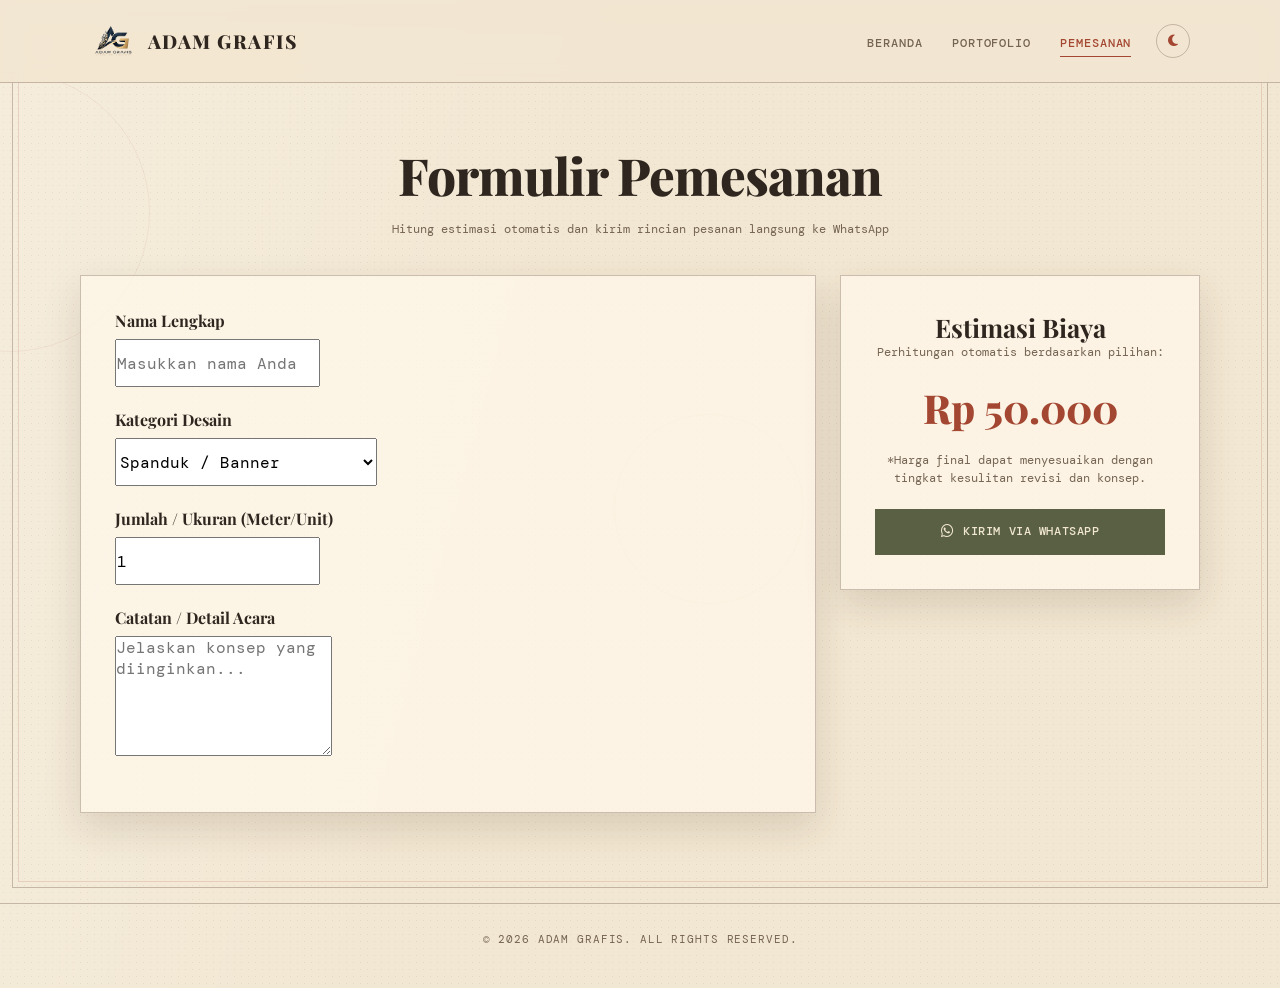
==== commit 6879a307: "Update design category options in pemesanan.html" ====
--- a/pemesanan.html
+++ b/pemesanan.html
@@ -47,9 +47,9 @@
         <div class="form-group tilt-child" data-depth="10">
           <label for="orderCategory">Kategori Desain</label>
           <select id="orderCategory" class="form-control 3d-input">
-            <option value="spanduk">Spanduk / Banner (per Meter)</option>
-            <option value="flyer">Flyer / Brosur (per Paket)</option>
-            <option value="stage">Stage / Rigging Backdrop (per Meter)</option>
+            <option value="spanduk">Spanduk / Banner</option>
+            <option value="flyer">Flyer / Brosur</option>
+            <option value="stage">Stage / Rigging Backdrop</option>
           </select>
         </div>
 
--- a/style.css
+++ b/style.css
@@ -1,602 +1,230 @@
-/* Custom 3D Parallax & Modern Dynamic Styling */
+@import url('https://fonts.googleapis.com/css2?family=DM+Mono:wght@400;500&family=Playfair+Display:wght@500;600;700;800&display=swap');
+
 :root {
-  --bg-color: #060911;
-  --bg-card: rgba(15, 23, 42, 0.65);
-  --bg-header: rgba(6, 9, 17, 0.75);
-  --text-primary: #f8fafc;
-  --text-secondary: #94a3b8;
-  --accent-color: #38bdf8;
-  --accent-glow: rgba(56, 189, 248, 0.45);
-  --border-color: rgba(255, 255, 255, 0.12);
-  --card-hover-border: rgba(56, 189, 248, 0.6);
-  --shadow-3d: 0 20px 40px rgba(0, 0, 0, 0.6), 0 0 20px rgba(56, 189, 248, 0.2);
-}
-
-[data-theme="light"] {
-  --bg-color: #e2e8f0;
-  --bg-card: rgba(255, 255, 255, 0.75);
-  --bg-header: rgba(241, 245, 249, 0.85);
-  --text-primary: #0f172a;
-  --text-secondary: #475569;
-  --accent-color: #0284c7;
-  --accent-glow: rgba(2, 132, 199, 0.3);
-  --border-color: rgba(0, 0, 0, 0.08);
-  --card-hover-border: rgba(2, 132, 199, 0.5);
-  --shadow-3d: 0 20px 35px rgba(0, 0, 0, 0.15), 0 0 15px rgba(2, 132, 199, 0.15);
+  --paper: #f2e7d2;
+  --paper-deep: #e6d4b8;
+  --ink: #2f261f;
+  --muted: #756453;
+  --rust: #a44732;
+  --rust-dark: #753326;
+  --olive: #596044;
+  --line: rgba(75, 51, 33, 0.28);
+  --card: rgba(255, 249, 235, 0.72);
+  --shadow: 0 15px 35px rgba(70, 45, 25, 0.14);
+  --font-display: 'Playfair Display', Georgia, serif;
+  --font-mono: 'DM Mono', 'Courier New', monospace;
+}
+
+[data-theme="dark"] {
+  --paper: #25201b;
+  --paper-deep: #352b23;
+  --ink: #f2e7d2;
+  --muted: #c0ad93;
+  --rust: #d4775f;
+  --rust-dark: #b75b47;
+  --olive: #a7ad83;
+  --line: rgba(242, 231, 210, 0.24);
+  --card: rgba(62, 49, 39, 0.78);
+  --shadow: 0 15px 35px rgba(0, 0, 0, 0.24);
 }
 
 * {
   box-sizing: border-box;
   margin: 0;
   padding: 0;
-  transition: background-color 0.3s ease, color 0.3s ease, border-color 0.3s ease;
+  transition: background-color 0.25s ease, color 0.25s ease, border-color 0.25s ease;
 }
 
 body {
-  font-family: 'Segoe UI', Tahoma, Geneva, Verdana, sans-serif;
-  background-color: var(--bg-color);
-  color: var(--text-primary);
+  min-height: 100vh;
   overflow-x: hidden;
-  perspective: 1200px;
-}
-
-/* Ambient Parallax Glowing Background Orbs */
-.parallax-bg-glow {
+  color: var(--ink);
+  background-color: var(--paper);
+  background-image: radial-gradient(rgba(91, 63, 38, 0.09) 0.7px, transparent 0.7px), linear-gradient(105deg, rgba(255,255,255,0.24), transparent 42%);
+  background-size: 7px 7px, 100% 100%;
+  font-family: var(--font-mono);
+}
+
+body::before,
+body::after {
   position: fixed;
-  top: 0;
-  left: 0;
-  width: 100vw;
-  height: 100vh;
+  z-index: -1;
+  inset: 12px;
+  border: 1px solid var(--line);
+  content: '';
   pointer-events: none;
-  z-index: -1;
+}
+
+body::after { inset: 18px; border-color: rgba(164, 71, 50, 0.16); }
+
+.parallax-bg-glow { position: fixed; inset: 0; z-index: -2; overflow: hidden; pointer-events: none; }
+.glow-orb { position: absolute; width: 280px; height: 280px; border: 1px solid rgba(164, 71, 50, 0.12); border-radius: 50%; opacity: 0.5; transition: transform 0.1s ease-out; }
+.orb-1 { top: 8%; left: -130px; }
+.orb-2 { right: -120px; bottom: 12%; width: 360px; height: 360px; }
+.orb-3 { top: 46%; left: 48%; width: 190px; height: 190px; }
+
+#pageLoader { position: fixed; inset: 0; z-index: 9999; display: flex; flex-direction: column; align-items: center; justify-content: center; color: var(--ink); background-color: var(--paper); background-image: radial-gradient(rgba(91, 63, 38, 0.1) 0.7px, transparent 0.7px); background-size: 7px 7px; box-shadow: 18px 0 35px rgba(55, 35, 20, 0.18), inset -18px 0 30px rgba(93, 54, 28, 0.08); opacity: 1; pointer-events: none; transform: translateX(102%); transition: transform 0.62s cubic-bezier(0.77, 0, 0.18, 1); }
+#pageLoader::before { position: absolute; inset: 22px; border: 1px solid var(--line); content: ''; pointer-events: none; }
+#pageLoader::after { position: absolute; top: 0; bottom: 0; left: 14%; width: 1px; background: rgba(164, 71, 50, 0.18); box-shadow: 5px 0 0 rgba(164, 71, 50, 0.06); content: ''; pointer-events: none; }
+#pageLoader.active { pointer-events: all; transform: translateX(0); }
+.spinner { position: relative; z-index: 1; width: 48px; height: 48px; border: 2px solid var(--line); border-top-color: var(--rust); border-radius: 50%; animation: spin 0.9s linear infinite; }
+.loader-text { position: relative; z-index: 1; margin-top: 18px; color: var(--rust); font-size: 0.7rem; letter-spacing: 0.18em; }
+@keyframes spin { to { transform: rotate(360deg); } }
+
+header { position: sticky; top: 0; z-index: 1000; display: flex; align-items: center; justify-content: space-between; gap: 24px; padding: 18px clamp(28px, 7vw, 100px); border-bottom: 1px solid var(--line); background: var(--paper); background: color-mix(in srgb, var(--paper) 92%, transparent); backdrop-filter: blur(8px); }
+.brand { display: flex; align-items: center; gap: 12px; color: var(--ink); text-decoration: none; }
+.brand-logo-3d { width: 46px; height: 46px; filter: sepia(0.45) contrast(1.05); }
+.brand-name { font-family: var(--font-display); font-size: 1.2rem; font-weight: 800; letter-spacing: 0.08em; }
+.nav-links { display: flex; align-items: center; gap: 5px; list-style: none; }
+.nav-links a { position: relative; padding: 8px 12px; color: var(--muted); font-size: 0.72rem; font-weight: 500; letter-spacing: 0.08em; text-decoration: none; text-transform: uppercase; }
+.nav-links a::after { position: absolute; right: 12px; bottom: 2px; left: 12px; height: 1px; background: var(--rust); content: ''; transform: scaleX(0); transform-origin: left; transition: transform 0.25s ease; }
+.nav-links a:hover, .nav-links a.active { color: var(--rust); }
+.nav-links a:hover::after, .nav-links a.active::after { transform: scaleX(1); }
+.theme-toggle, .back-to-top { display: inline-flex; align-items: center; justify-content: center; border: 1px solid var(--line); color: var(--rust); background: transparent; cursor: pointer; }
+.theme-toggle { width: 34px; height: 34px; margin-left: 8px; border-radius: 50%; }
+.theme-toggle:hover { background: var(--paper-deep); transform: rotate(12deg); }
+
+.running-ticker {
+  position: relative;
+  z-index: 2;
   overflow: hidden;
-}
-
-.glow-orb {
-  position: absolute;
-  border-radius: 50%;
-  filter: blur(90px);
-  opacity: 0.5;
-  transition: transform 0.1s ease-out;
-}
-
-.orb-1 {
-  width: 450px;
-  height: 450px;
-  background: radial-gradient(circle, var(--accent-color), transparent 70%);
-  top: -100px;
-  left: -100px;
-}
-
-.orb-2 {
-  width: 550px;
-  height: 550px;
-  background: radial-gradient(circle, #818cf8, transparent 70%);
-  bottom: -150px;
-  right: -100px;
-}
-
-.orb-3 {
-  width: 350px;
-  height: 350px;
-  background: radial-gradient(circle, #c084fc, transparent 70%);
-  top: 40%;
-  left: 50%;
-}
-
-/* Page Loader Overlay */
-#pageLoader {
-  position: fixed;
-  inset: 0;
-  background: var(--bg-color);
-  z-index: 9999;
-  display: flex;
-  flex-direction: column;
-  justify-content: center;
-  align-items: center;
-  opacity: 0;
-  pointer-events: none;
-  transition: opacity 0.4s ease;
-}
-
-#pageLoader.active {
-  opacity: 1;
-  pointer-events: all;
-}
-
-.spinner {
-  width: 50px;
-  height: 50px;
-  border: 4px solid var(--border-color);
-  border-top-color: var(--accent-color);
-  border-radius: 50%;
-  animation: spin 0.8s linear infinite;
-}
-
-.loader-text {
-  margin-top: 20px;
-  letter-spacing: 2px;
-  font-size: 0.85rem;
-  font-weight: 700;
-  color: var(--accent-color);
-}
-
-@keyframes spin {
-  to { transform: rotate(360deg); }
-}
-
-/* Header & Navigation Bar */
-header {
-  position: sticky;
-  top: 0;
-  z-index: 1000;
-  display: flex;
-  justify-content: space-between;
-  align-items: center;
-  padding: 16px 40px;
-  background: var(--bg-header);
-  backdrop-filter: blur(16px);
-  border-bottom: 1px solid var(--border-color);
-  box-shadow: 0 10px 25px rgba(0,0,0,0.2);
-}
-
-.brand {
+  border-bottom: 1px solid var(--line);
+  color: var(--paper);
+  background: var(--rust);
+  white-space: nowrap;
+}
+
+.ticker-track {
   display: flex;
   align-items: center;
-  gap: 12px;
-  text-decoration: none;
-  color: var(--text-primary);
-  transform-style: preserve-3d;
-}
-
-.brand-logo-3d {
-  width: 42px;
-  height: 42px;
-  filter: drop-shadow(0 4px 8px var(--accent-glow));
-}
-
-.brand-name {
-  font-weight: 800;
-  font-size: 1.25rem;
-  letter-spacing: 1px;
-}
-
-.nav-links {
-  display: flex;
-  list-style: none;
-  align-items: center;
-  gap: 25px;
-}
-
-.nav-links a {
-  text-decoration: none;
-  color: var(--text-secondary);
-  font-weight: 600;
-  padding: 8px 16px;
-  border-radius: 8px;
-  transition: all 0.3s ease;
-}
-
-.nav-links a:hover, .nav-links a.active {
-  color: var(--accent-color);
-  background: rgba(56, 189, 248, 0.1);
-  box-shadow: 0 4px 12px var(--accent-glow);
-}
-
-.theme-toggle {
-  background: transparent;
-  border: 1px solid var(--border-color);
-  color: var(--text-primary);
-  width: 40px;
-  height: 40px;
-  border-radius: 50%;
-  cursor: pointer;
-  display: flex;
-  align-items: center;
-  justify-content: center;
-  transition: transform 0.3s ease, border-color 0.3s ease;
-}
-
-.theme-toggle:hover {
-  transform: rotate(20deg) scale(1.1);
-  border-color: var(--accent-color);
-}
-
-/* Hero Section with 3D Depth Card */
-.hero-section {
-  min-height: 80vh;
-  display: flex;
-  align-items: center;
-  justify-content: center;
-  padding: 60px 20px;
-  text-align: center;
-  position: relative;
-}
-
-.hero-parallax-container {
-  max-width: 800px;
-  width: 100%;
-}
-
-.hero-card-3d {
-  background: var(--bg-card);
-  padding: 50px 40px;
-  border-radius: 24px;
-  border: 1px solid var(--border-color);
-  box-shadow: var(--shadow-3d);
-  backdrop-filter: blur(20px);
-  transform-style: preserve-3d;
+  width: max-content;
+  padding: 10px 0;
   will-change: transform;
-}
-
-.animated-logo-wrapper {
-  margin-bottom: 25px;
-  display: inline-block;
-  transform-style: preserve-3d;
-}
-
-.animated-logo {
-  width: 120px;
-  height: 120px;
-  animation: float3d 4s ease-in-out infinite;
-  filter: drop-shadow(0 15px 25px var(--accent-glow));
-}
-
-@keyframes float3d {
-  0%, 100% { transform: translateY(0) rotate(0deg); }
-  50% { transform: translateY(-15px) rotate(3deg); }
-}
-
-.hero-title {
-  font-size: 2.8rem;
-  font-weight: 800;
-  margin-bottom: 16px;
-  background: linear-gradient(135deg, var(--text-primary), var(--accent-color));
-  -webkit-background-clip: text;
-  -webkit-text-fill-color: transparent;
-  line-height: 1.2;
-}
-
-.hero-subtitle {
-  color: var(--text-secondary);
-  font-size: 1.15rem;
-  margin-bottom: 30px;
-  line-height: 1.6;
-}
-
-/* 3D Interactive Buttons & Controls */
-.btn-wrapper {
-  display: flex;
-  gap: 16px;
-  justify-content: center;
-  flex-wrap: wrap;
-}
-
-.btn-main {
-  display: inline-flex;
-  align-items: center;
-  gap: 10px;
-  padding: 14px 28px;
-  border-radius: 12px;
-  font-weight: 700;
-  text-decoration: none;
-  cursor: pointer;
-  border: none;
-  transition: transform 0.2s cubic-bezier(0.34, 1.56, 0.64, 1), box-shadow 0.2s ease;
-  transform-style: preserve-3d;
-}
-
-.3d-btn:hover {
-  transform: translateZ(15px) translateY(-3px) scale(1.03);
-}
-
-.3d-btn:active {
-  transform: translateZ(5px) translateY(0) scale(0.98);
-}
-
-.btn-primary {
-  background: var(--accent-color);
-  color: #060911;
-  box-shadow: 0 10px 20px var(--accent-glow);
-}
-
-.btn-whatsapp {
-  background: #25d366;
-  color: #fff;
-  box-shadow: 0 10px 20px rgba(37, 211, 102, 0.35);
-}
-
-/* Page Containers & 3D Tilt Cards Grid */
-.page-container {
-  max-width: 1200px;
-  margin: 0 auto;
-  padding: 40px 20px;
-}
-
-.section-title {
-  font-size: 2.2rem;
-  font-weight: 800;
-  text-align: center;
-  margin-bottom: 8px;
-}
-
-.section-subtitle {
-  text-align: center;
-  color: var(--text-secondary);
-  margin-bottom: 40px;
-}
-
-.portfolio-grid {
-  display: grid;
-  grid-template-columns: repeat(auto-fill, minmax(320px, 1fr));
-  gap: 30px;
-}
-
-.tilt-card {
-  transform-style: preserve-3d;
-  will-change: transform;
-  transition: transform 0.15s ease-out, border-color 0.3s ease, box-shadow 0.3s ease;
-}
-
-.portfolio-card {
-  background: var(--bg-card);
-  border-radius: 18px;
-  border: 1px solid var(--border-color);
-  overflow: hidden;
-  backdrop-filter: blur(12px);
-  box-shadow: var(--shadow-3d);
-}
-
-.portfolio-card:hover {
-  border-color: var(--card-hover-border);
-  box-shadow: 0 25px 50px rgba(0,0,0,0.5), 0 0 25px var(--accent-glow);
-}
-
-.card-img-container {
-  overflow: hidden;
-  height: 220px;
-  position: relative;
-}
-
-.card-img-container img {
-  width: 100%;
-  height: 100%;
-  object-fit: cover;
-  transition: transform 0.5s ease;
-}
-
-.portfolio-card:hover .card-img-container img {
-  transform: scale(1.08) rotate(1deg);
-}
-
-.card-body {
-  padding: 20px;
-}
-
-.card-tag {
-  display: inline-block;
-  padding: 4px 10px;
-  background: rgba(56, 189, 248, 0.15);
-  color: var(--accent-color);
-  border-radius: 6px;
-  font-size: 0.75rem;
-  font-weight: 700;
-  margin-bottom: 10px;
+  animation: ticker-scroll 28s linear infinite;
+}
+
+.ticker-track span {
+  padding: 0 22px;
+  font-size: 0.66rem;
+  letter-spacing: 0.16em;
   text-transform: uppercase;
 }
 
-.card-title {
-  font-size: 1.15rem;
-  font-weight: 700;
-  margin-bottom: 8px;
-}
-
-.card-desc {
-  color: var(--text-secondary);
-  font-size: 0.9rem;
-  line-height: 1.5;
-}
-
-.service-icon-3d {
-  color: var(--accent-color);
-  margin-bottom: 16px;
-  filter: drop-shadow(0 8px 16px var(--accent-glow));
-}
-
-/* Search Bar & Filter Controls */
-.search-container {
-  max-width: 500px;
-  margin: 0 auto 25px auto;
-}
-
-.3d-input {
-  width: 100%;
-  padding: 14px 20px;
-  border-radius: 12px;
-  border: 1px solid var(--border-color);
-  background: var(--bg-card);
-  color: var(--text-primary);
-  outline: none;
-  box-shadow: inset 0 2px 6px rgba(0,0,0,0.3);
-  backdrop-filter: blur(10px);
-}
-
-.3d-input:focus {
-  border-color: var(--accent-color);
-  box-shadow: 0 0 15px var(--accent-glow);
-}
-
-.filter-wrapper {
-  display: flex;
-  justify-content: center;
-  gap: 12px;
-  margin-bottom: 35px;
-  flex-wrap: wrap;
-}
-
-.filter-btn {
-  padding: 10px 20px;
-  border-radius: 10px;
-  background: var(--bg-card);
-  border: 1px solid var(--border-color);
-  color: var(--text-secondary);
-  font-weight: 600;
-  cursor: pointer;
-}
-
-.filter-btn.active, .filter-btn:hover {
-  background: var(--accent-color);
-  color: #060911;
-  border-color: var(--accent-color);
-  box-shadow: 0 6px 16px var(--accent-glow);
-}
-
-/* Stats Section */
-.stats-section {
-  display: flex;
-  justify-content: center;
-  gap: 30px;
-  max-width: 1000px;
-  margin: 50px auto;
-  padding: 0 20px;
-  flex-wrap: wrap;
-}
-
-.stat-card {
-  flex: 1;
-  min-width: 220px;
-  background: var(--bg-card);
-  border: 1px solid var(--border-color);
-  padding: 30px;
-  border-radius: 20px;
-  text-align: center;
-  backdrop-filter: blur(12px);
-  box-shadow: var(--shadow-3d);
-}
-
-.stat-card h3 {
-  font-size: 2.8rem;
-  font-weight: 800;
-  color: var(--accent-color);
-}
-
-.stat-card p {
-  color: var(--text-secondary);
-  font-weight: 600;
-  margin-top: 5px;
-}
-
-/* Pemesanan Form Container */
-.order-container {
-  display: grid;
-  grid-template-columns: 1fr 380px;
-  gap: 35px;
-  margin-top: 20px;
-}
+.ticker-track b {
+  color: var(--paper-deep);
+  font-family: var(--font-display);
+  font-size: 1rem;
+}
+
+@keyframes ticker-scroll {
+  from { transform: translateX(0); }
+  to { transform: translateX(-50%); }
+}
+
+.hero-section { position: relative; display: flex; align-items: center; justify-content: center; min-height: 630px; padding: 92px 20px 84px; text-align: center; }
+.hero-parallax-container { width: 100%; max-width: 920px; }
+.hero-card-3d { position: relative; padding: clamp(46px, 8vw, 88px) clamp(24px, 8vw, 100px); border: 1px solid var(--line); background: var(--card); box-shadow: var(--shadow); }
+.hero-card-3d::before, .hero-card-3d::after { position: absolute; content: ''; pointer-events: none; }
+.hero-card-3d::before { inset: 12px; border: 1px solid var(--line); }
+.hero-card-3d::after { inset: 20px; border: 1px solid rgba(164, 71, 50, 0.2); }
+.animated-logo-wrapper, .hero-title, .hero-subtitle, .btn-wrapper { position: relative; z-index: 1; }
+.animated-logo-wrapper { display: inline-block; margin-bottom: 28px; }
+.animated-logo { width: 112px; height: 112px; filter: sepia(0.55) contrast(1.08) drop-shadow(0 12px 12px rgba(70,45,25,0.22)); animation: none; }
+.hero-title, .section-title { color: var(--ink); font-family: var(--font-display); font-weight: 800; letter-spacing: -0.02em; }
+.hero-title { max-width: 700px; margin: 0 auto 18px; font-size: clamp(2.35rem, 6vw, 5.2rem); line-height: 0.98; }
+.hero-subtitle { max-width: 620px; margin: 0 auto 34px; color: var(--muted); font-size: 0.86rem; line-height: 1.8; }
+.btn-wrapper { display: flex; justify-content: center; gap: 12px; flex-wrap: wrap; }
+.btn-main { display: inline-flex; align-items: center; justify-content: center; gap: 9px; min-height: 46px; padding: 13px 22px; border: 1px solid transparent; font-family: var(--font-mono); font-size: 0.72rem; font-weight: 500; letter-spacing: 0.05em; text-decoration: none; text-transform: uppercase; cursor: pointer; }
+.btn-main:hover { transform: translateY(-3px); }
+.btn-primary { color: var(--paper); background: var(--rust); border-color: var(--rust); }
+.btn-primary:hover { background: var(--rust-dark); }
+.btn-whatsapp { color: var(--paper); background: var(--olive); border-color: var(--olive); }
+
+.page-container { width: min(1120px, calc(100% - 40px)); margin: 0 auto; padding: 58px 0 20px; }
+.section-title { margin-bottom: 10px; font-size: clamp(2rem, 4vw, 3.5rem); text-align: center; }
+.section-subtitle { margin-bottom: 36px; color: var(--muted); font-size: 0.75rem; line-height: 1.7; text-align: center; }
+.portfolio-grid { display: grid; grid-template-columns: repeat(3, minmax(0, 1fr)); gap: 22px; }
+.portfolio-card, .stat-card, #orderForm, .price-box { border: 1px solid var(--line); background: var(--card); box-shadow: var(--shadow); }
+.portfolio-card { overflow: hidden; cursor: pointer; }
+.portfolio-card:hover, .stat-card:hover, #orderForm:hover, .price-box:hover { border-color: var(--rust); transform: translateY(-4px); }
+.portfolio-card > .tilt-child:not(.card-img-container) { padding: 0 22px; }
+.service-card { display: flex; min-height: 282px; flex-direction: column; align-items: flex-start; padding: 28px 24px 26px; }
+.service-card > .tilt-child { padding: 0; }
+.service-card .service-icon-3d { margin: 0 0 22px; }
+.service-card .card-title { margin-bottom: 12px; }
+.service-card .card-desc { margin-top: auto; }
+.card-img-container { height: 245px; overflow: hidden; border-bottom: 1px solid var(--line); }
+.card-img-container img { width: 100%; height: 100%; object-fit: cover; filter: sepia(0.18) saturate(0.85); transition: transform 0.5s ease, filter 0.5s ease; }
+.portfolio-card:hover .card-img-container img { transform: scale(1.05); filter: sepia(0.35) saturate(0.95); }
+.card-body { padding: 22px; }
+.card-tag { display: inline-block; margin-bottom: 12px; color: var(--rust); font-size: 0.65rem; letter-spacing: 0.14em; text-transform: uppercase; }
+.card-title { margin-bottom: 8px; color: var(--ink); font-family: var(--font-display); font-size: 1.25rem; }
+.card-desc { color: var(--muted); font-size: 0.76rem; line-height: 1.7; }
+.service-icon-3d { margin: 26px 22px 14px; color: var(--rust); }
+
+.search-container { max-width: 560px; margin: 0 auto 22px; }
+.\\33 d-input { width: 100%; min-height: 48px; padding: 12px 16px; border: 1px solid var(--line); border-radius: 0; outline: none; color: var(--ink); background: rgba(255, 249, 235, 0.35); font: inherit; font-size: 0.78rem; }
+.\\33 d-input::placeholder { color: var(--muted); }
+.\\33 d-input:focus { border-color: var(--rust); box-shadow: 4px 4px 0 rgba(164, 71, 50, 0.13); }
+.filter-wrapper { display: flex; justify-content: center; gap: 8px; margin-bottom: 36px; flex-wrap: wrap; }
+.filter-btn { min-height: 38px; padding: 9px 15px; border: 1px solid var(--line); color: var(--muted); background: transparent; font: inherit; font-size: 0.68rem; cursor: pointer; }
+.filter-btn.active, .filter-btn:hover { color: var(--paper); background: var(--rust); border-color: var(--rust); }
+
+.stats-section { display: flex; justify-content: center; gap: 18px; width: min(1000px, calc(100% - 40px)); margin: 64px auto 40px; flex-wrap: wrap; }
+.stat-card { flex: 1; min-width: 210px; padding: 28px 20px; text-align: center; }
+.stat-card h3 { color: var(--rust); font-family: var(--font-display); font-size: 2.8rem; }
+.stat-card p { margin-top: 6px; color: var(--muted); font-size: 0.72rem; }
+
+.order-container { display: grid; grid-template-columns: minmax(0, 1fr) 360px; gap: 24px; margin-top: 22px; }
+#orderForm, .price-box { padding: 34px; }
+.form-group { margin-bottom: 22px; }
+.form-group label { display: block; margin-bottom: 8px; color: var(--ink); font-family: var(--font-display); font-size: 1rem; font-weight: 700; }
+.form-control { display: block; font: inherit; min-height: 48px; }
+textarea.form-control { min-height: 120px; resize: vertical; }
+.price-box { height: fit-content; text-align: center; }
+.price-box h3 { color: var(--ink); font-family: var(--font-display); font-size: 1.6rem; }
+.price-box p { color: var(--muted) !important; font-size: 0.72rem !important; line-height: 1.6; }
+.price-amount { margin: 18px 0; color: var(--rust); font-family: var(--font-display); font-size: 2.5rem; font-weight: 800; text-shadow: none; }
+
+.lightbox { display: none; position: fixed; inset: 0; z-index: 2000; align-items: center; justify-content: center; flex-direction: column; background: rgba(35, 25, 18, 0.92); }
+.lightbox-content { max-width: min(85%, 900px); max-height: 80%; border: 8px solid var(--paper); box-shadow: 12px 12px 0 rgba(0,0,0,0.22); }
+.lightbox-close { position: absolute; top: 22px; right: 32px; color: var(--paper); font-family: var(--font-display); font-size: 2.8rem; cursor: pointer; }
+.back-to-top { position: fixed; right: 26px; bottom: 26px; z-index: 900; display: none; width: 46px; height: 46px; border-radius: 50%; background: var(--rust); color: var(--paper); }
+footer { margin-top: 70px; padding: 28px 20px 42px; border-top: 1px solid var(--line); color: var(--muted); font-size: 0.68rem; letter-spacing: 0.08em; text-align: center; text-transform: uppercase; }
 
 @media (max-width: 850px) {
+  .portfolio-grid { grid-template-columns: repeat(2, minmax(0, 1fr)); }
   .order-container { grid-template-columns: 1fr; }
 }
 
-#orderForm {
-  background: var(--bg-card);
-  padding: 35px;
-  border-radius: 20px;
-  border: 1px solid var(--border-color);
-  backdrop-filter: blur(12px);
-  box-shadow: var(--shadow-3d);
-}
-
-.form-group {
-  margin-bottom: 20px;
-}
-
-.form-group label {
-  display: block;
-  margin-bottom: 8px;
-  font-weight: 600;
-  font-size: 0.95rem;
-}
-
-.price-box {
-  background: var(--bg-card);
-  padding: 35px 25px;
-  border-radius: 20px;
-  border: 1px solid var(--border-color);
-  backdrop-filter: blur(12px);
-  box-shadow: var(--shadow-3d);
-  text-align: center;
-  height: fit-content;
-}
-
-.price-amount {
-  font-size: 2.5rem;
-  font-weight: 800;
-  color: var(--accent-color);
-  margin: 15px 0;
-  text-shadow: 0 4px 12px var(--accent-glow);
-}
-
-/* Lightbox Modal */
-.lightbox {
-  display: none;
-  position: fixed;
-  inset: 0;
-  z-index: 2000;
-  background: rgba(0,0,0,0.85);
-  backdrop-filter: blur(15px);
-  justify-content: center;
-  align-items: center;
-  flex-direction: column;
-}
-
-.lightbox-content {
-  max-width: 85%;
-  max-height: 80%;
-  border-radius: 16px;
-  box-shadow: 0 25px 60px rgba(0,0,0,0.8);
-  transform: scale(0.9);
-  transition: transform 0.3s ease;
-}
-
-.lightbox.active .lightbox-content {
-  transform: scale(1);
-}
-
-.lightbox-close {
-  position: absolute;
-  top: 25px;
-  right: 35px;
-  font-size: 2.5rem;
-  color: #fff;
-  cursor: pointer;
-}
-
-/* Back To Top Button */
-.back-to-top {
-  position: fixed;
-  bottom: 30px;
-  right: 30px;
-  width: 50px;
-  height: 50px;
-  border-radius: 50%;
-  background: var(--accent-color);
-  color: #060911;
-  border: none;
-  cursor: pointer;
-  display: none;
-  align-items: center;
-  justify-content: center;
-  box-shadow: 0 10px 20px var(--accent-glow);
-  z-index: 900;
-}
-
-/* Footer */
-footer {
-  text-align: center;
-  padding: 30px 20px;
-  color: var(--text-secondary);
-  border-top: 1px solid var(--border-color);
-  margin-top: 60px;
-  font-size: 0.9rem;
-}
+@media (max-width: 620px) {
+  body::before { inset: 7px; }
+  body::after { inset: 12px; }
+  header { display: block; padding: 16px 22px; }
+  .brand { margin-bottom: 13px; }
+  .nav-links { justify-content: space-between; gap: 0; }
+  .nav-links a { padding: 7px 5px; font-size: 0.62rem; }
+  .theme-toggle { width: 30px; height: 30px; margin-left: 2px; }
+  .ticker-track { animation-duration: 22s; }
+  .ticker-track span { padding: 0 14px; font-size: 0.58rem; }
+  .hero-section { min-height: 560px; padding: 55px 18px; }
+  .hero-card-3d { padding: 44px 22px; }
+  .hero-card-3d::before { inset: 8px; }
+  .hero-card-3d::after { inset: 14px; }
+  .hero-title { font-size: clamp(2.2rem, 12vw, 3.5rem); }
+  .hero-subtitle { font-size: 0.75rem; }
+  .btn-main { width: 100%; }
+  .page-container { width: min(100% - 32px, 1120px); padding-top: 42px; }
+  .portfolio-grid { grid-template-columns: 1fr; gap: 16px; }
+  .card-img-container { height: 220px; }
+  .service-card { min-height: 250px; }
+  .stats-section { width: calc(100% - 32px); margin-top: 42px; }
+  .stat-card { min-width: 100%; }
+  #orderForm, .price-box { padding: 24px 18px; }
+  .back-to-top { right: 16px; bottom: 18px; }
+}
+
+@media (prefers-reduced-motion: reduce) {
+  *, *::before, *::after { scroll-behavior: auto !important; transition-duration: 0.01ms !important; animation-duration: 0.01ms !important; }
+  .ticker-track { animation: ticker-scroll 28s linear infinite !important; animation-duration: 28s !important; animation-iteration-count: infinite !important; }
+}
